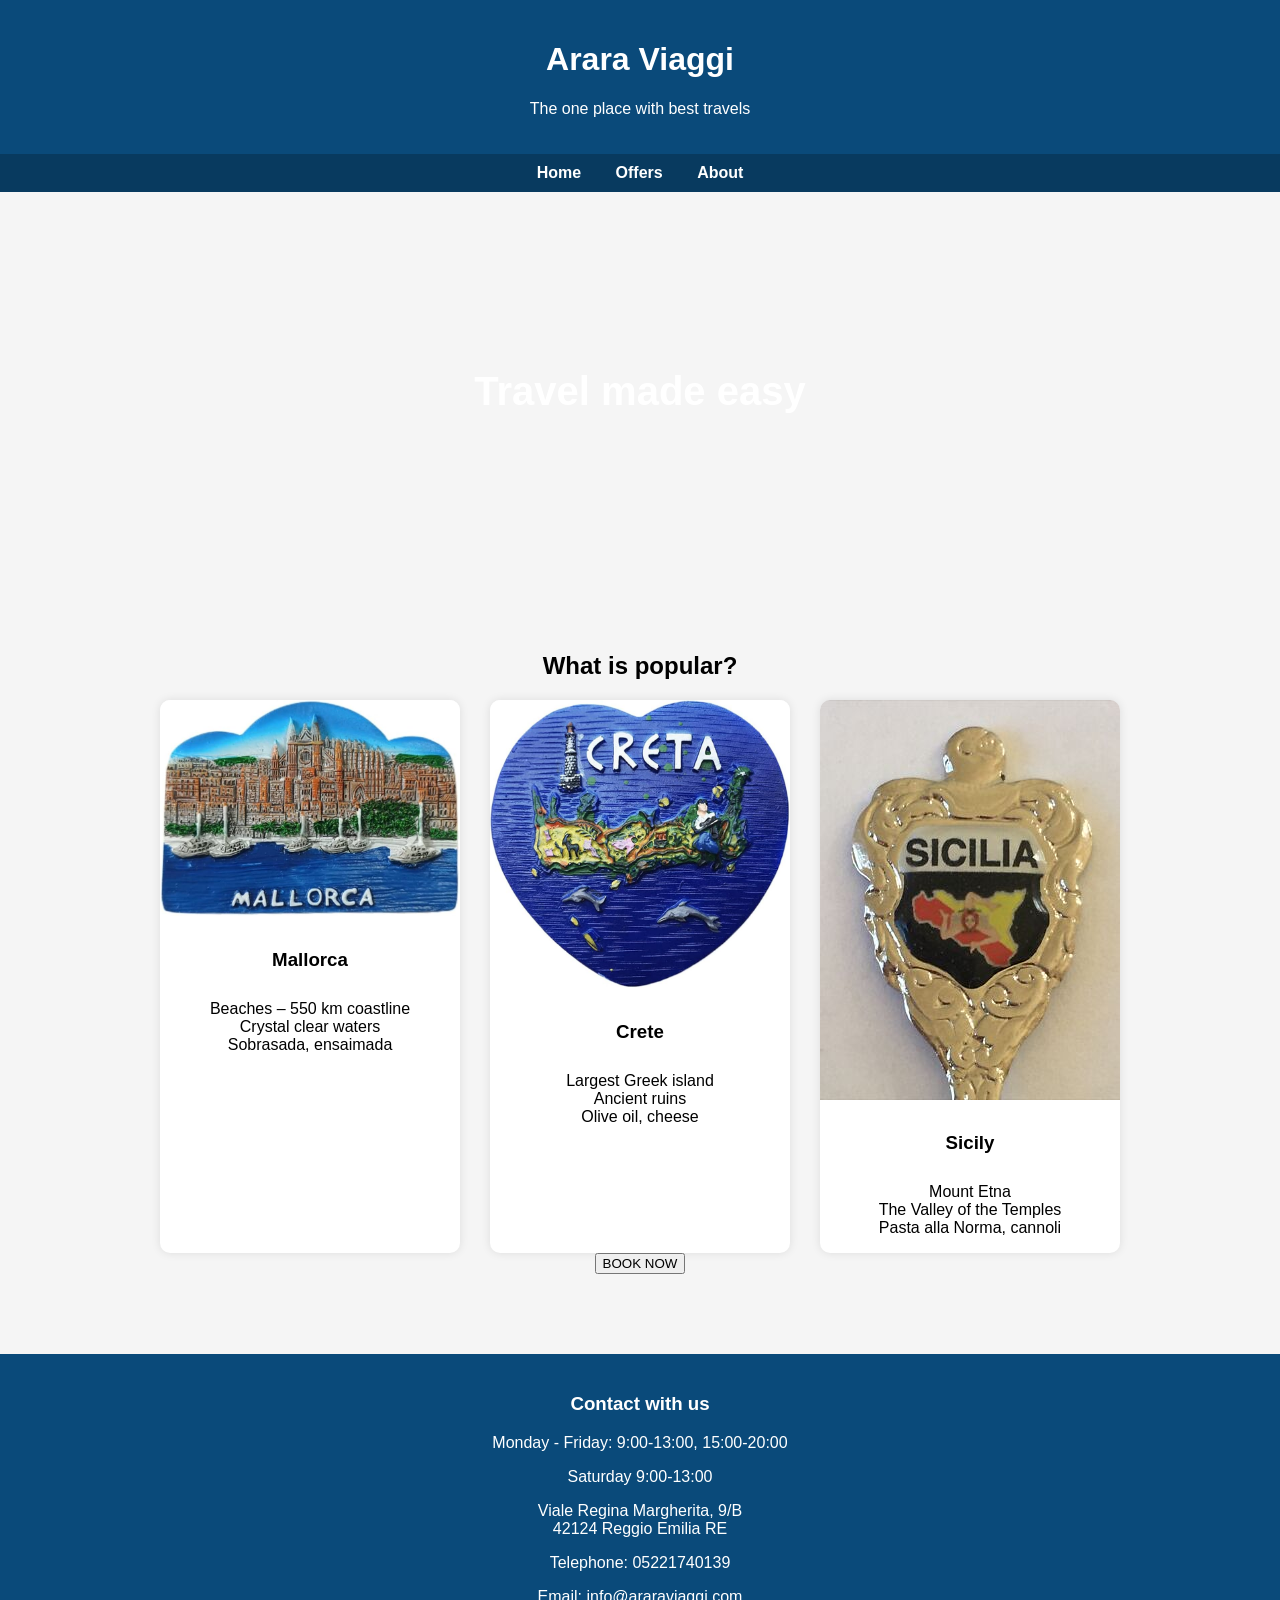
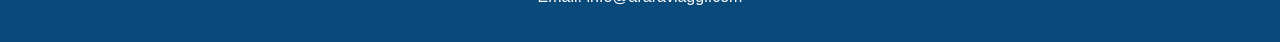
==== index.html @ 2c4d9682 "Update index.html" ====
<!DOCTYPE html>
<html>
<head>
<title>Arara Viaggi</title>
<link rel="stylesheet" href="style.css">
</head>

<body>

<header>
<h1>Arara Viaggi</h1>
<p>The one place with best travels</p>
</header>

<nav>
<a href="index.html">Home</a>
<a href="catalog.html">Offers</a>
<a href="about.html">About</a>
</nav>

<div class="hero">
Travel made easy
</div>

<section class="section">

<h2>What is popular?</h2>

<div class="cards">

<div class="card">
<img src="mallorca.jpg">
<h3>Mallorca</h3>
<p>Beaches – 550 km coastline<br>
Crystal clear waters<br>
Sobrasada, ensaimada</p>
</div>

<div class="card">
<img src="crete.jpg">
<h3>Crete</h3>
<p>Largest Greek island<br>
Ancient ruins<br>
Olive oil, cheese</p>
</div>

<div class="card">
<img src="sicily.jpg">
<h3>Sicily</h3>
<p>Mount Etna<br>
The Valley of the Temples<br>
Pasta alla Norma, cannoli</p>
</div>

</div>

<button>BOOK NOW</button>

</section>

<footer>

<h3>Contact with us</h3>

<p>Monday - Friday: 9:00-13:00, 15:00-20:00</p>
<p>Saturday 9:00-13:00</p>

<p>Viale Regina Margherita, 9/B<br>
42124 Reggio Emilia RE</p>

<p>Telephone: 05221740139</p>
<p>Email: info@araraviaggi.com</p>

</footer>

</body>
</html>
---- style.css ----
body{
    font-family: Arial, sans-serif;
    margin:0;
    background:#f5f5f5;
}

header{
    background:#0a4a7a;
    color:white;
    padding:20px;
    text-align:center;
}

nav{
    background:#083a5f;
    padding:10px;
    text-align:center;
}

nav a{
    color:white;
    text-decoration:none;
    margin:0 15px;
    font-weight:bold;
}

.hero{
    background:url("images/hero.jpg") center/cover;
    height:400px;
    display:flex;
    align-items:center;
    justify-content:center;
    color:white;
    font-size:40px;
    font-weight:bold;
}

.section{
    padding:40px;
    text-align:center;
}

.cards{
    display:flex;
    justify-content:center;
    gap:30px;
    flex-wrap:wrap;
}

.card{
    background:white;
    width:300px;
    border-radius:10px;
    overflow:hidden;
    box-shadow:0 0 10px rgba(0,0,0,0.1);
}

.card img{
    width:100%;
}

.card h3{
    padding:10px;
}

footer{
    background:#0a4a7a;
    color:white;
    text-align:center;
    padding:20px;
    margin-top:40px;
}
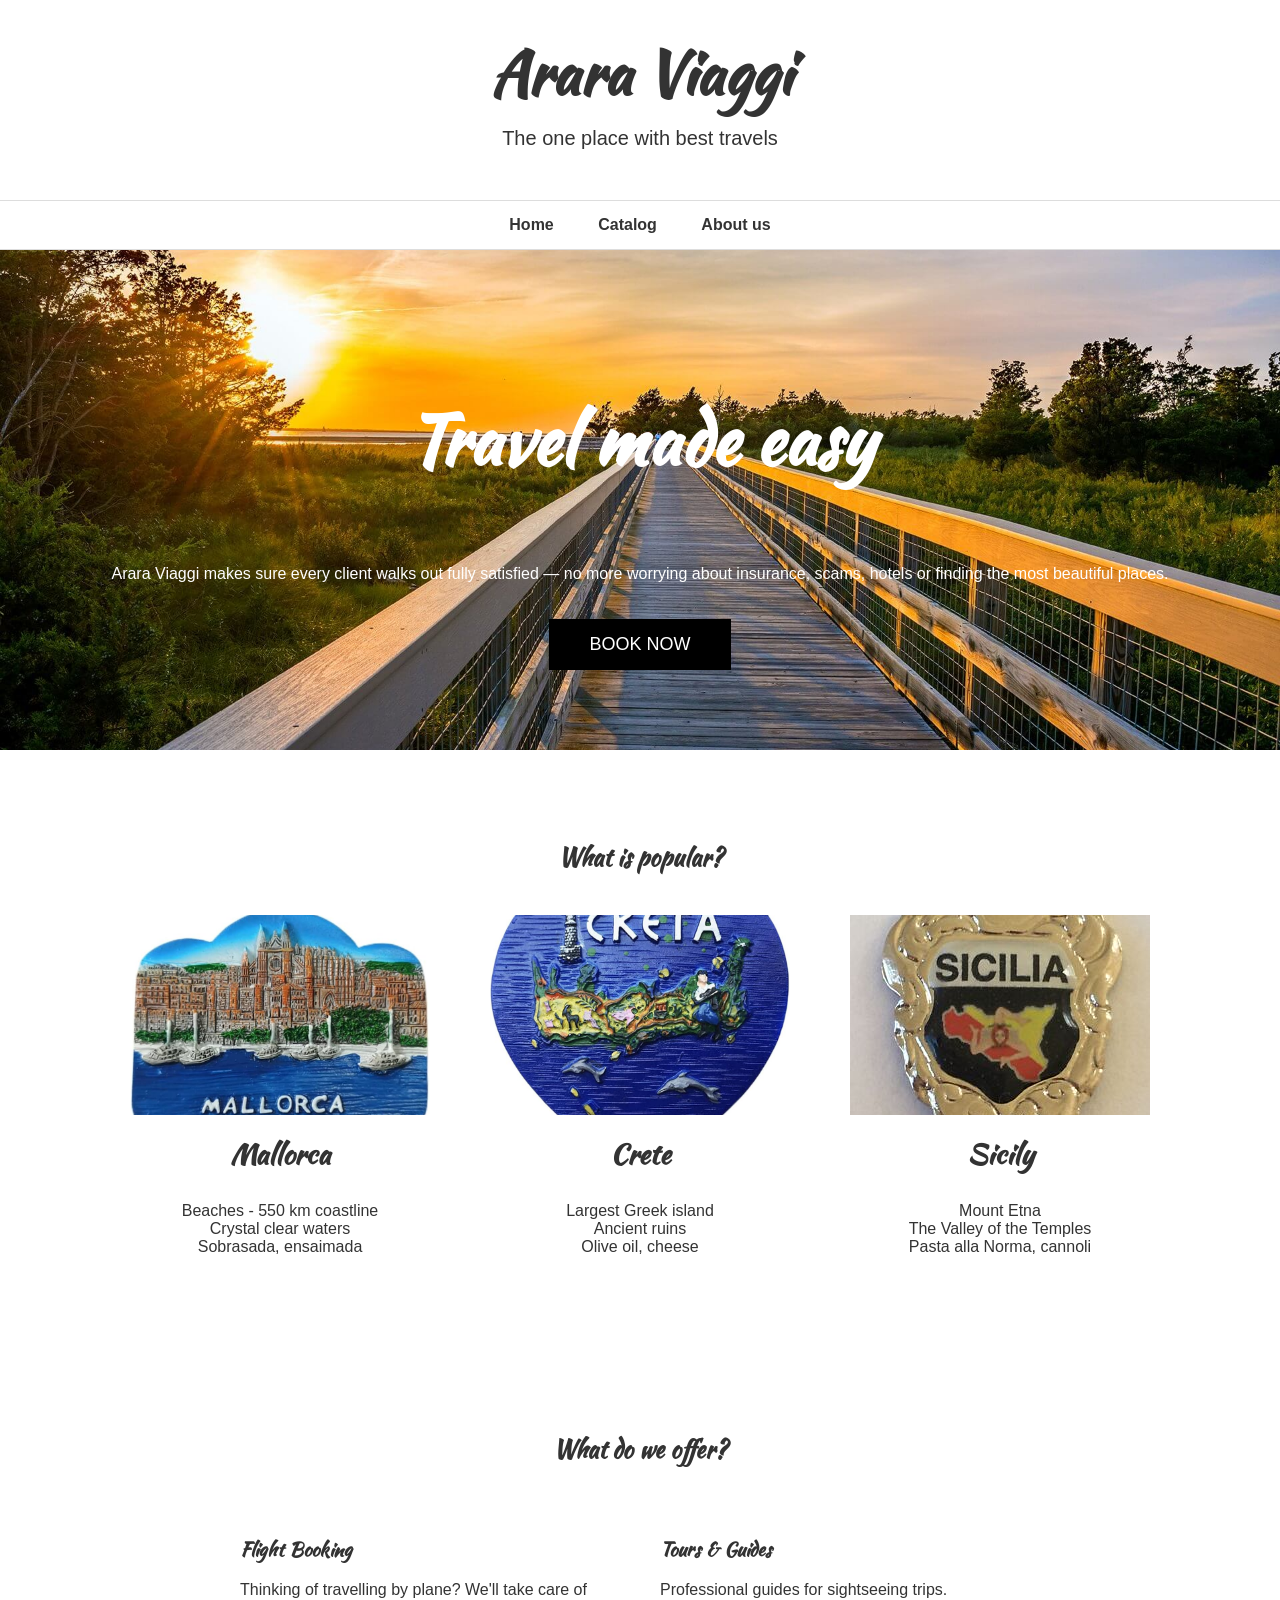
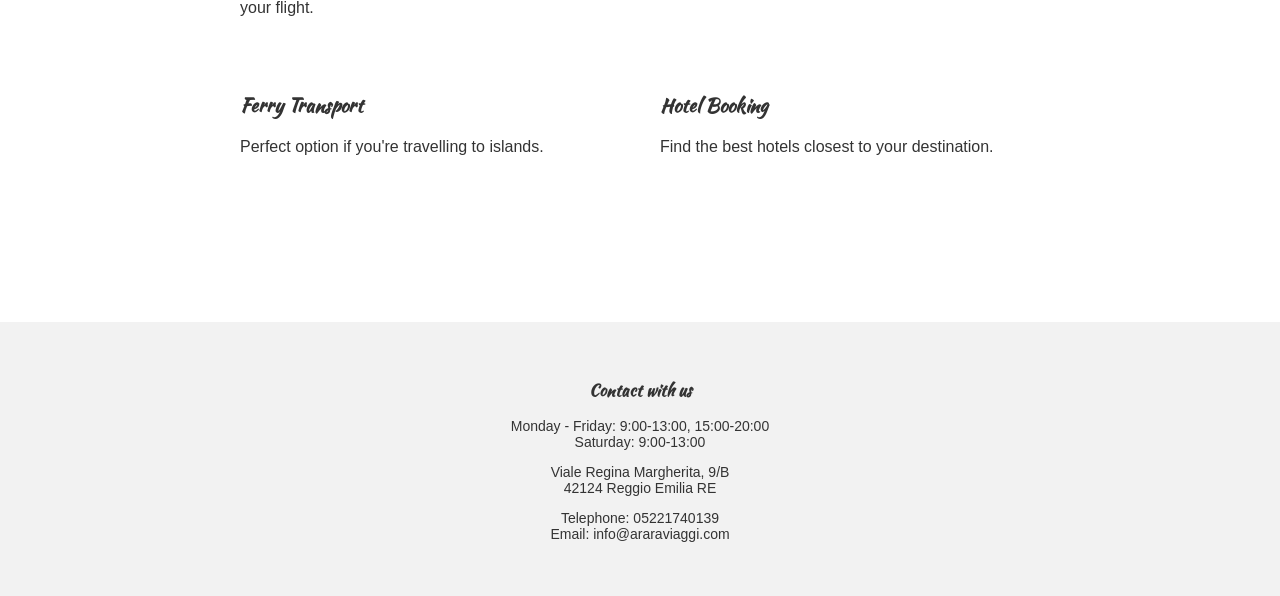
==== commit 61a02962: "Update index.html" ====
--- a/index.html
+++ b/index.html
@@ -1,8 +1,13 @@
 <!DOCTYPE html>
 <html>
 <head>
+
 <title>Arara Viaggi</title>
+
 <link rel="stylesheet" href="style.css">
+
+<link href="https://fonts.googleapis.com/css2?family=Kaushan+Script&display=swap" rel="stylesheet">
+
 </head>
 
 <body>
@@ -14,47 +19,102 @@
 
 <nav>
 <a href="index.html">Home</a>
-<a href="catalog.html">Offers</a>
-<a href="about.html">About</a>
+<a href="catalog.html">Catalog</a>
+<a href="about.html">About us</a>
 </nav>
 
-<div class="hero">
-Travel made easy
-</div>
+<section class="hero">
+
+<h1>Travel made easy</h1>
+
+<p>
+Arara Viaggi makes sure every client walks out fully satisfied —
+no more worrying about insurance, scams, hotels or finding the most beautiful places.
+</p>
+
+<button>BOOK NOW</button>
+
+</section>
 
 <section class="section">
 
 <h2>What is popular?</h2>
 
-<div class="cards">
+<div class="destinations">
 
-<div class="card">
+<div class="destination">
+
 <img src="mallorca.jpg">
+
 <h3>Mallorca</h3>
-<p>Beaches – 550 km coastline<br>
+
+<p>
+Beaches - 550 km coastline<br>
 Crystal clear waters<br>
-Sobrasada, ensaimada</p>
+Sobrasada, ensaimada
+</p>
+
 </div>
 
-<div class="card">
+<div class="destination">
+
 <img src="crete.jpg">
+
 <h3>Crete</h3>
-<p>Largest Greek island<br>
+
+<p>
+Largest Greek island<br>
 Ancient ruins<br>
-Olive oil, cheese</p>
+Olive oil, cheese
+</p>
+
 </div>
 
-<div class="card">
+<div class="destination">
+
 <img src="sicily.jpg">
+
 <h3>Sicily</h3>
-<p>Mount Etna<br>
+
+<p>
+Mount Etna<br>
 The Valley of the Temples<br>
-Pasta alla Norma, cannoli</p>
+Pasta alla Norma, cannoli
+</p>
+
 </div>
 
 </div>
 
-<button>BOOK NOW</button>
+</section>
+
+<section class="section">
+
+<h2>What do we offer?</h2>
+
+<div class="services">
+
+<div>
+<h3>Flight Booking</h3>
+<p>Thinking of travelling by plane? We'll take care of your flight.</p>
+</div>
+
+<div>
+<h3>Tours & Guides</h3>
+<p>Professional guides for sightseeing trips.</p>
+</div>
+
+<div>
+<h3>Ferry Transport</h3>
+<p>Perfect option if you're travelling to islands.</p>
+</div>
+
+<div>
+<h3>Hotel Booking</h3>
+<p>Find the best hotels closest to your destination.</p>
+</div>
+
+</div>
 
 </section>
 
@@ -62,14 +122,20 @@
 
 <h3>Contact with us</h3>
 
-<p>Monday - Friday: 9:00-13:00, 15:00-20:00</p>
-<p>Saturday 9:00-13:00</p>
+<p>
+Monday - Friday: 9:00-13:00, 15:00-20:00<br>
+Saturday: 9:00-13:00
+</p>
 
-<p>Viale Regina Margherita, 9/B<br>
-42124 Reggio Emilia RE</p>
+<p>
+Viale Regina Margherita, 9/B<br>
+42124 Reggio Emilia RE
+</p>
 
-<p>Telephone: 05221740139</p>
-<p>Email: info@araraviaggi.com</p>
+<p>
+Telephone: 05221740139<br>
+Email: info@araraviaggi.com
+</p>
 
 </footer>
 
--- a/style.css
+++ b/style.css
@@ -1,72 +1,110 @@
 body{
-    font-family: Arial, sans-serif;
-    margin:0;
-    background:#f5f5f5;
+margin:0;
+font-family:Arial, sans-serif;
+background:white;
+color:#333;
+}
+
+h1,h2,h3{
+font-family:'Kaushan Script', cursive;
 }
 
 header{
-    background:#0a4a7a;
-    color:white;
-    padding:20px;
-    text-align:center;
+text-align:center;
+padding:30px;
+}
+
+header h1{
+font-size:60px;
+margin:0;
+}
+
+header p{
+font-size:20px;
+margin-top:10px;
 }
 
 nav{
-    background:#083a5f;
-    padding:10px;
-    text-align:center;
+text-align:center;
+padding:15px;
+border-top:1px solid #ddd;
+border-bottom:1px solid #ddd;
 }
 
 nav a{
-    color:white;
-    text-decoration:none;
-    margin:0 15px;
-    font-weight:bold;
+margin:0 20px;
+text-decoration:none;
+color:#333;
+font-weight:bold;
 }
 
 .hero{
-    background:url("images/hero.jpg") center/cover;
-    height:400px;
-    display:flex;
-    align-items:center;
-    justify-content:center;
-    color:white;
-    font-size:40px;
-    font-weight:bold;
+height:500px;
+background:url("hero.jpg") center/cover no-repeat;
+display:flex;
+flex-direction:column;
+align-items:center;
+justify-content:center;
+color:white;
+text-align:center;
+}
+
+.hero h1{
+font-size:70px;
+}
+
+.hero button{
+padding:15px 40px;
+font-size:18px;
+border:none;
+background:black;
+color:white;
+margin-top:20px;
+cursor:pointer;
 }
 
 .section{
-    padding:40px;
-    text-align:center;
+padding:70px 100px;
+text-align:center;
 }
 
-.cards{
-    display:flex;
-    justify-content:center;
-    gap:30px;
-    flex-wrap:wrap;
+.destinations{
+display:flex;
+justify-content:center;
+gap:60px;
+margin-top:40px;
 }
 
-.card{
-    background:white;
-    width:300px;
-    border-radius:10px;
-    overflow:hidden;
-    box-shadow:0 0 10px rgba(0,0,0,0.1);
+.destination{
+width:300px;
 }
 
-.card img{
-    width:100%;
+.destination img{
+width:100%;
+height:200px;
+object-fit:cover;
 }
 
-.card h3{
-    padding:10px;
+.destination h3{
+margin-top:15px;
+font-size:28px;
+}
+
+.services{
+display:grid;
+grid-template-columns:repeat(2,1fr);
+gap:40px;
+margin-top:50px;
+text-align:left;
+max-width:800px;
+margin-left:auto;
+margin-right:auto;
 }
 
 footer{
-    background:#0a4a7a;
-    color:white;
-    text-align:center;
-    padding:20px;
-    margin-top:40px;
-}+background:#f2f2f2;
+padding:40px;
+text-align:center;
+margin-top:80px;
+font-size:14px;
+}
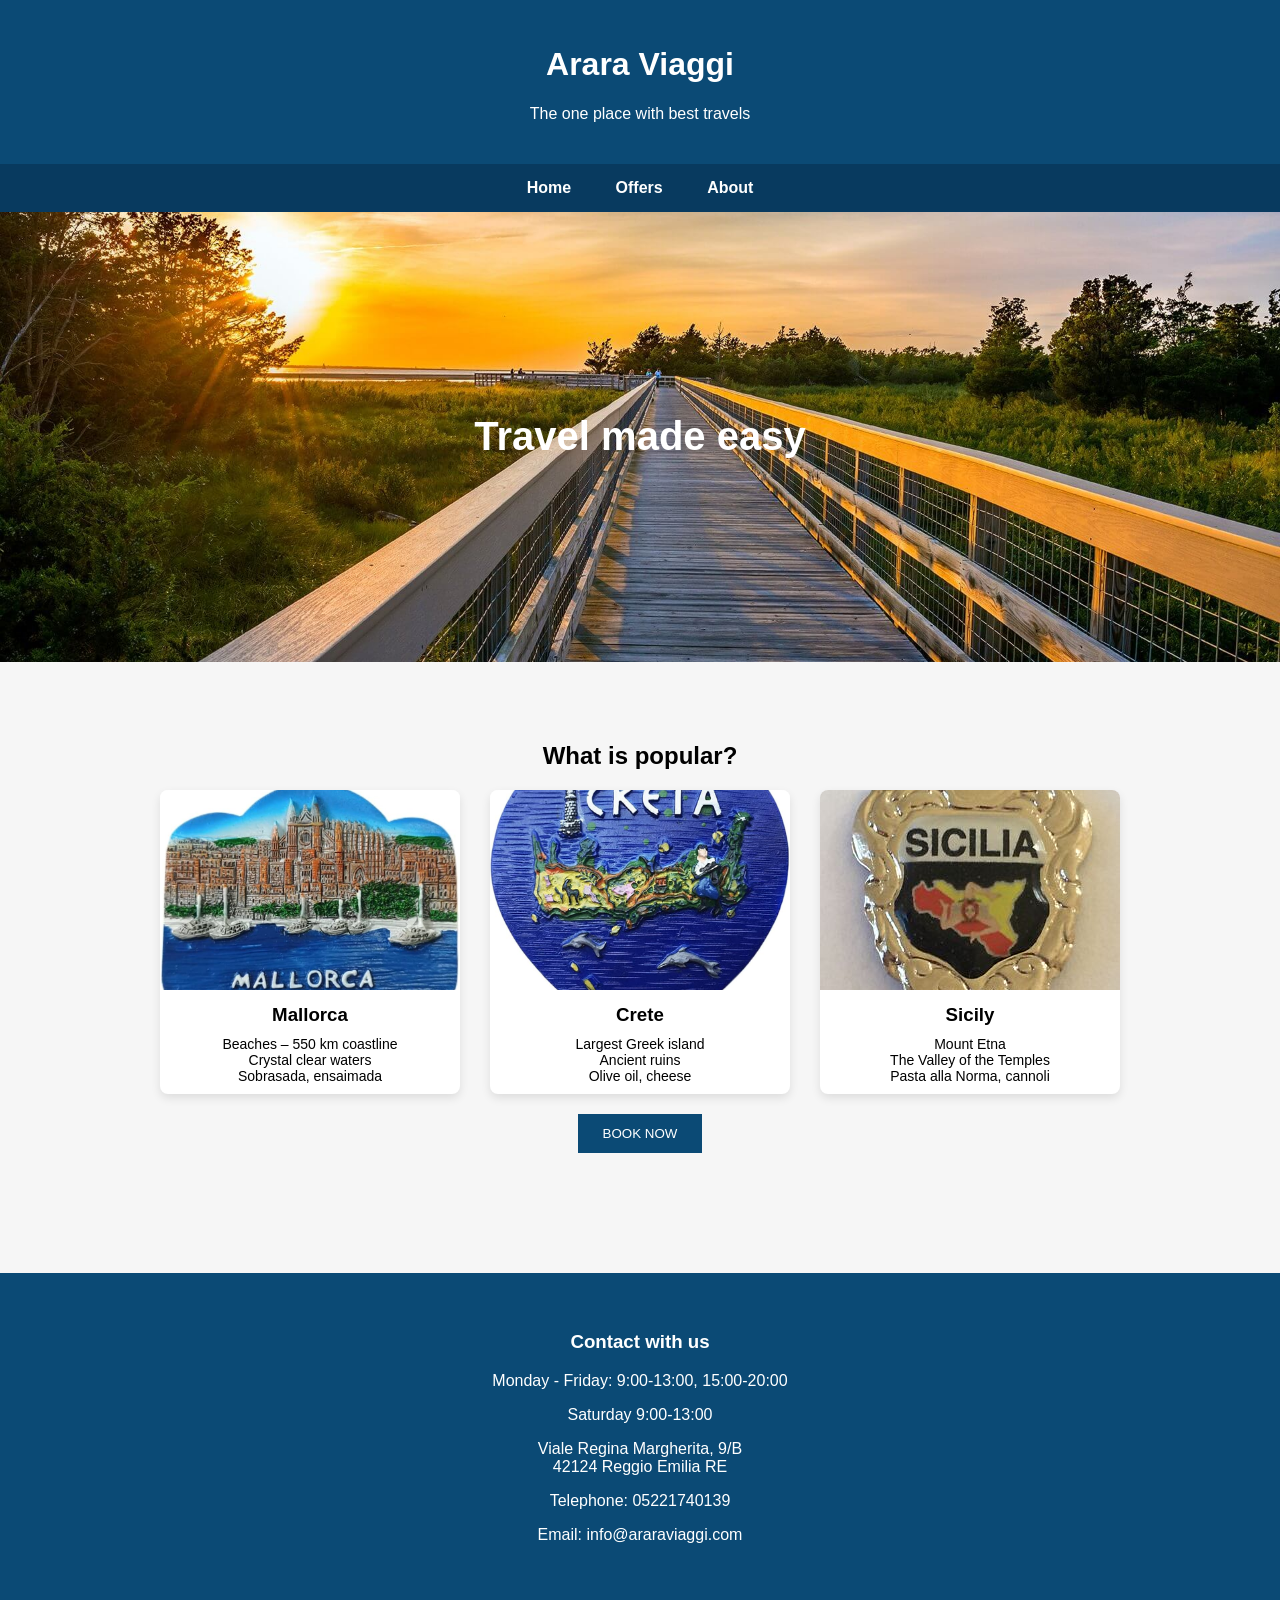
==== commit a5ab603d: "Update index.html" ====
--- a/index.html
+++ b/index.html
@@ -1,13 +1,8 @@
 <!DOCTYPE html>
 <html>
 <head>
-
 <title>Arara Viaggi</title>
-
 <link rel="stylesheet" href="style.css">
-
-<link href="https://fonts.googleapis.com/css2?family=Kaushan+Script&display=swap" rel="stylesheet">
-
 </head>
 
 <body>
@@ -19,102 +14,47 @@
 
 <nav>
 <a href="index.html">Home</a>
-<a href="catalog.html">Catalog</a>
-<a href="about.html">About us</a>
+<a href="catalog.html">Offers</a>
+<a href="about.html">About</a>
 </nav>
 
-<section class="hero">
-
-<h1>Travel made easy</h1>
-
-<p>
-Arara Viaggi makes sure every client walks out fully satisfied —
-no more worrying about insurance, scams, hotels or finding the most beautiful places.
-</p>
-
-<button>BOOK NOW</button>
-
-</section>
+<div class="hero">
+Travel made easy
+</div>
 
 <section class="section">
 
 <h2>What is popular?</h2>
 
-<div class="destinations">
+<div class="cards">
 
-<div class="destination">
-
+<div class="card">
 <img src="mallorca.jpg">
-
 <h3>Mallorca</h3>
-
-<p>
-Beaches - 550 km coastline<br>
+<p>Beaches – 550 km coastline<br>
 Crystal clear waters<br>
-Sobrasada, ensaimada
-</p>
-
+Sobrasada, ensaimada</p>
 </div>
 
-<div class="destination">
-
+<div class="card">
 <img src="crete.jpg">
-
 <h3>Crete</h3>
-
-<p>
-Largest Greek island<br>
+<p>Largest Greek island<br>
 Ancient ruins<br>
-Olive oil, cheese
-</p>
-
+Olive oil, cheese</p>
 </div>
 
-<div class="destination">
-
+<div class="card">
 <img src="sicily.jpg">
-
 <h3>Sicily</h3>
-
-<p>
-Mount Etna<br>
+<p>Mount Etna<br>
 The Valley of the Temples<br>
-Pasta alla Norma, cannoli
-</p>
-
+Pasta alla Norma, cannoli</p>
 </div>
 
 </div>
 
-</section>
-
-<section class="section">
-
-<h2>What do we offer?</h2>
-
-<div class="services">
-
-<div>
-<h3>Flight Booking</h3>
-<p>Thinking of travelling by plane? We'll take care of your flight.</p>
-</div>
-
-<div>
-<h3>Tours & Guides</h3>
-<p>Professional guides for sightseeing trips.</p>
-</div>
-
-<div>
-<h3>Ferry Transport</h3>
-<p>Perfect option if you're travelling to islands.</p>
-</div>
-
-<div>
-<h3>Hotel Booking</h3>
-<p>Find the best hotels closest to your destination.</p>
-</div>
-
-</div>
+<button>BOOK NOW</button>
 
 </section>
 
@@ -122,20 +62,14 @@
 
 <h3>Contact with us</h3>
 
-<p>
-Monday - Friday: 9:00-13:00, 15:00-20:00<br>
-Saturday: 9:00-13:00
-</p>
+<p>Monday - Friday: 9:00-13:00, 15:00-20:00</p>
+<p>Saturday 9:00-13:00</p>
 
-<p>
-Viale Regina Margherita, 9/B<br>
-42124 Reggio Emilia RE
-</p>
+<p>Viale Regina Margherita, 9/B<br>
+42124 Reggio Emilia RE</p>
 
-<p>
-Telephone: 05221740139<br>
-Email: info@araraviaggi.com
-</p>
+<p>Telephone: 05221740139</p>
+<p>Email: info@araraviaggi.com</p>
 
 </footer>
 
--- a/style.css
+++ b/style.css
@@ -1,110 +1,88 @@
 body{
 margin:0;
-font-family:Arial, sans-serif;
-background:white;
-color:#333;
-}
-
-h1,h2,h3{
-font-family:'Kaushan Script', cursive;
+font-family:Arial, Helvetica, sans-serif;
+background:#f6f6f6;
 }
 
 header{
+background:#0b4a75;
+color:white;
 text-align:center;
-padding:30px;
-}
-
-header h1{
-font-size:60px;
-margin:0;
-}
-
-header p{
-font-size:20px;
-margin-top:10px;
+padding:25px;
 }
 
 nav{
+background:#083a5f;
+padding:15px;
 text-align:center;
-padding:15px;
-border-top:1px solid #ddd;
-border-bottom:1px solid #ddd;
 }
 
 nav a{
+color:white;
 margin:0 20px;
 text-decoration:none;
-color:#333;
 font-weight:bold;
 }
 
 .hero{
-height:500px;
+height:450px;
 background:url("hero.jpg") center/cover no-repeat;
 display:flex;
-flex-direction:column;
 align-items:center;
 justify-content:center;
 color:white;
+font-size:40px;
+font-weight:bold;
+}
+
+.section{
+padding:60px;
 text-align:center;
 }
 
-.hero h1{
-font-size:70px;
+.cards{
+display:flex;
+justify-content:center;
+flex-wrap:wrap;
+gap:30px;
 }
 
-.hero button{
-padding:15px 40px;
-font-size:18px;
-border:none;
-background:black;
-color:white;
-margin-top:20px;
-cursor:pointer;
+.card{
+width:300px;
+background:white;
+border-radius:8px;
+overflow:hidden;
+box-shadow:0 4px 10px rgba(0,0,0,0.1);
 }
 
-.section{
-padding:70px 100px;
-text-align:center;
-}
-
-.destinations{
-display:flex;
-justify-content:center;
-gap:60px;
-margin-top:40px;
-}
-
-.destination{
-width:300px;
-}
-
-.destination img{
+.card img{
 width:100%;
 height:200px;
 object-fit:cover;
 }
 
-.destination h3{
-margin-top:15px;
-font-size:28px;
+.card h3{
+margin:10px;
 }
 
-.services{
-display:grid;
-grid-template-columns:repeat(2,1fr);
-gap:40px;
-margin-top:50px;
-text-align:left;
-max-width:800px;
-margin-left:auto;
-margin-right:auto;
+.card p{
+margin:10px;
+font-size:14px;
+}
+
+button{
+padding:12px 25px;
+background:#0b4a75;
+color:white;
+border:none;
+cursor:pointer;
+margin-top:20px;
 }
 
 footer{
-background:#f2f2f2;
+background:#0b4a75;
+color:white;
 padding:40px;
 text-align:center;
-margin-top:80px;
-font-size:14px;
+margin-top:60px;
 }
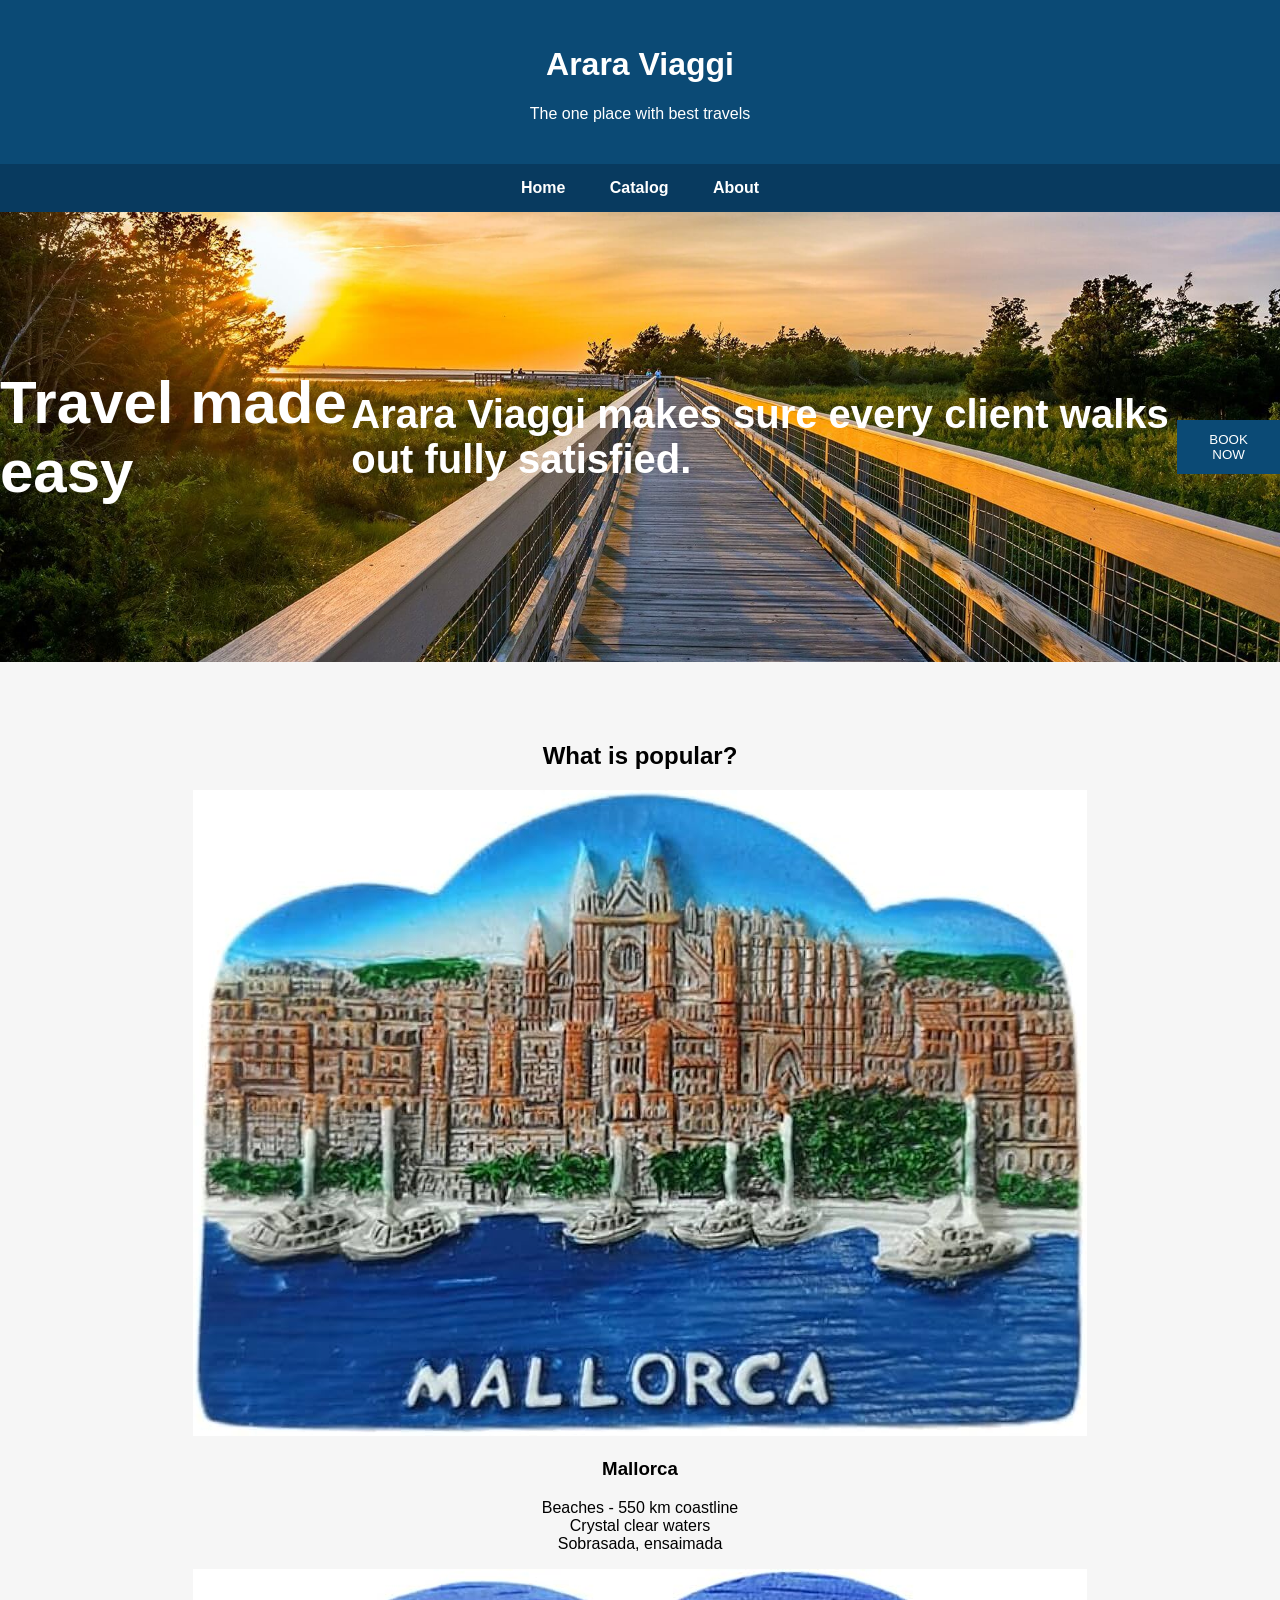
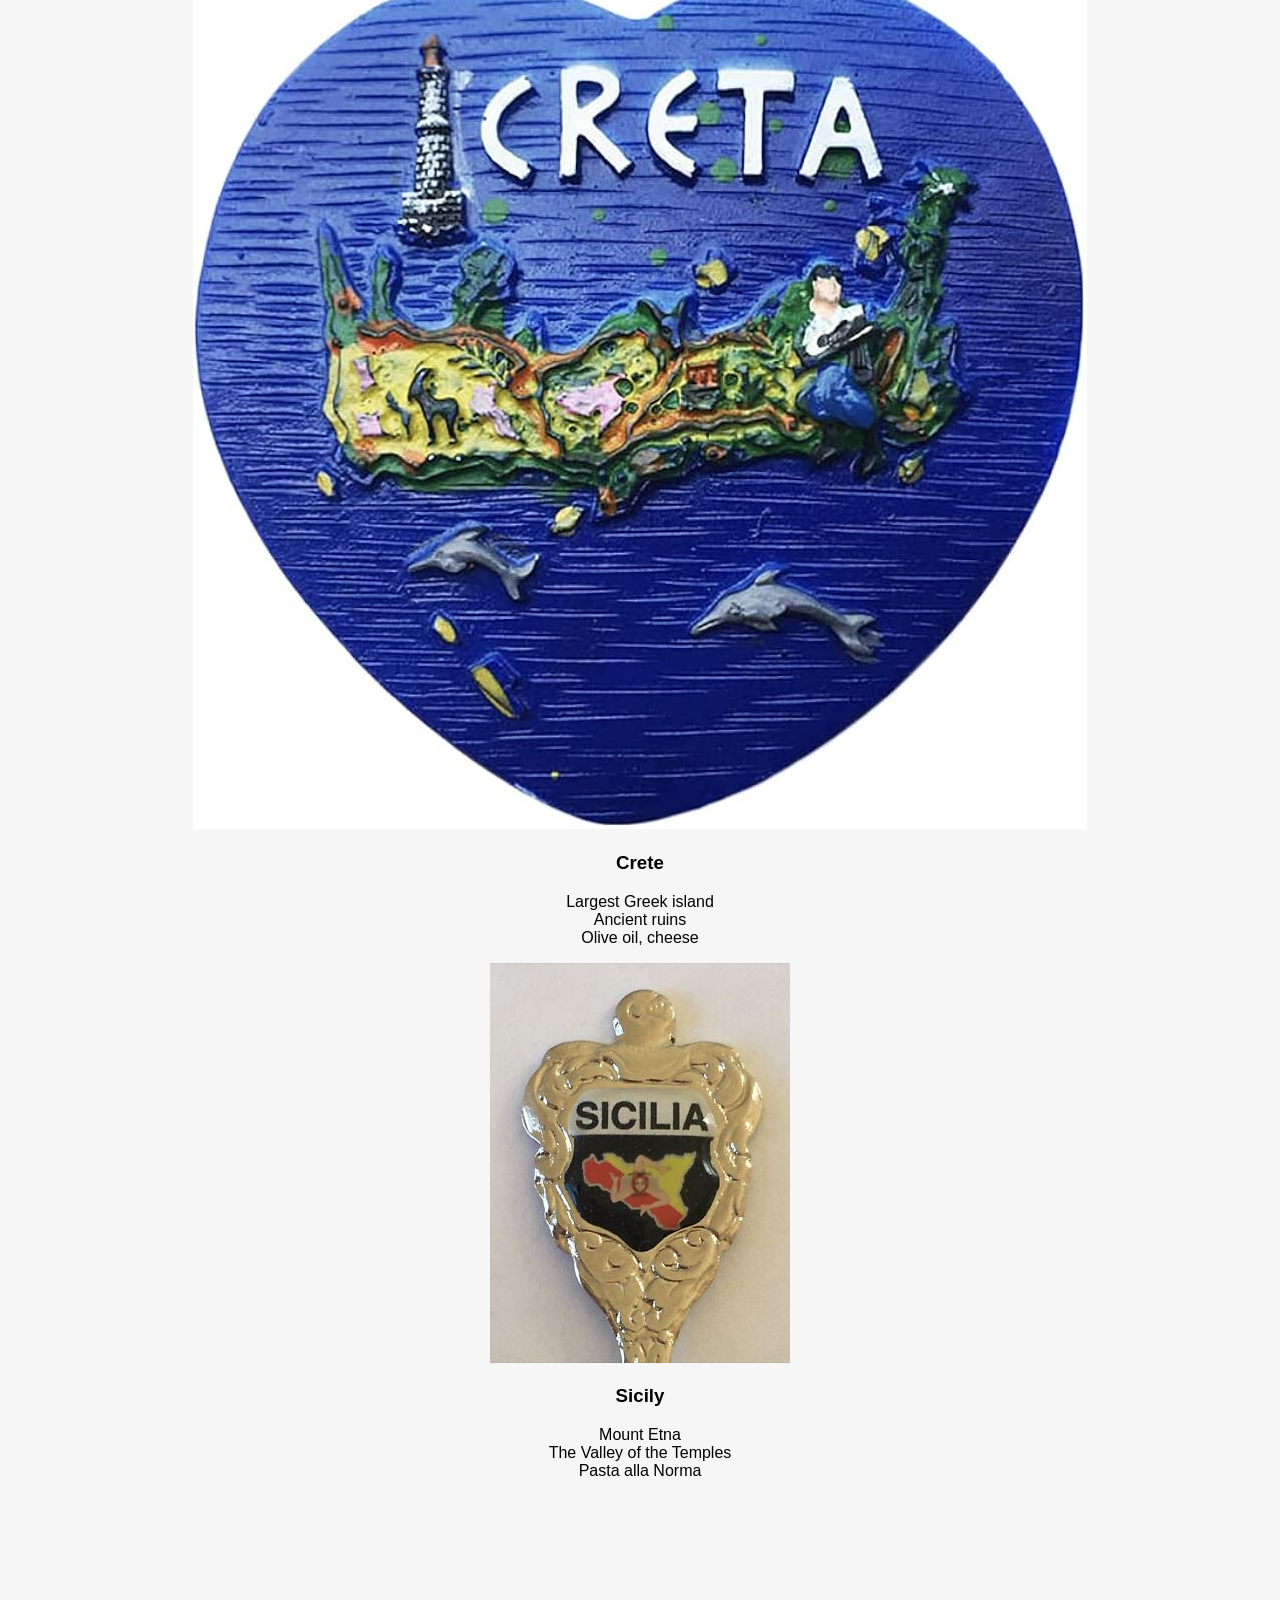
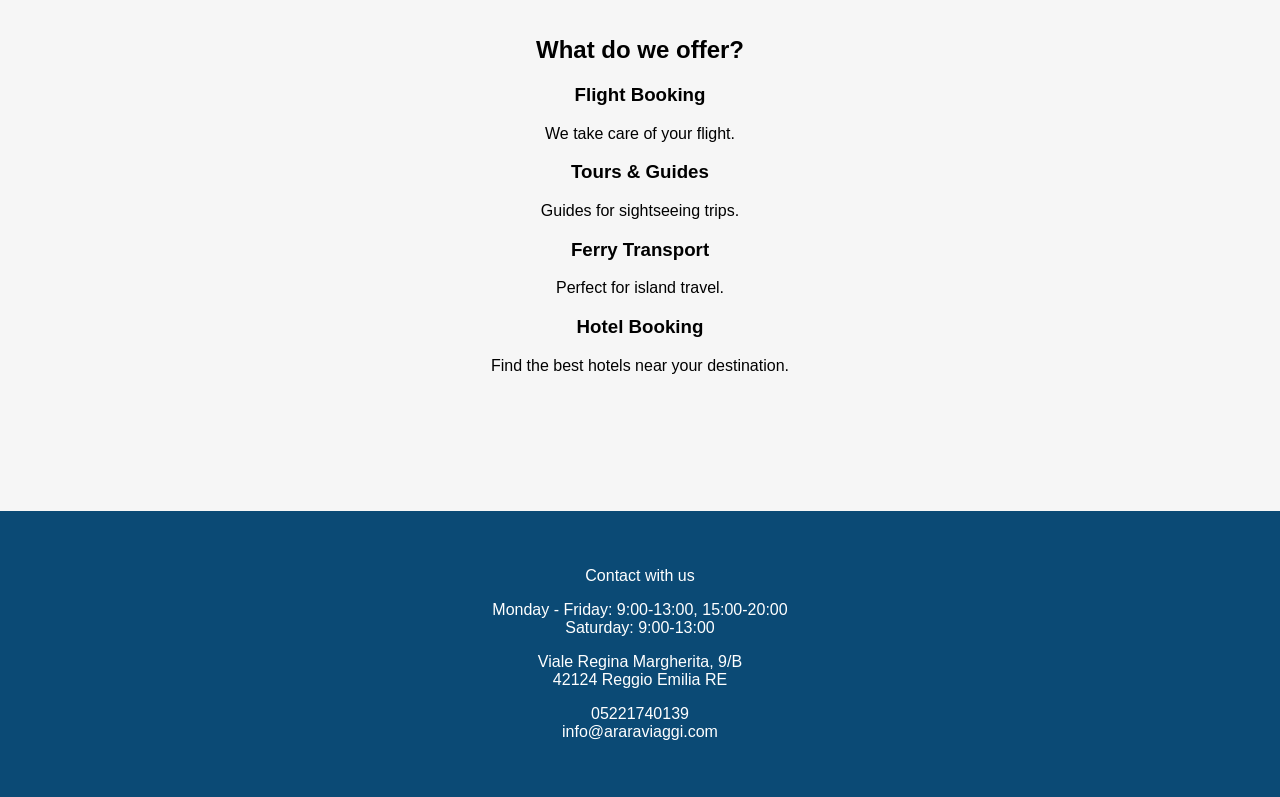
==== commit 9c9b8d0c: "Update index.html" ====
--- a/index.html
+++ b/index.html
@@ -1,8 +1,14 @@
 <!DOCTYPE html>
 <html>
+
 <head>
+
 <title>Arara Viaggi</title>
+
 <link rel="stylesheet" href="style.css">
+
+<link href="https://fonts.googleapis.com/css2?family=Kaushan+Script&display=swap" rel="stylesheet">
+
 </head>
 
 <body>
@@ -14,62 +20,98 @@
 
 <nav>
 <a href="index.html">Home</a>
-<a href="catalog.html">Offers</a>
+<a href="catalog.html">Catalog</a>
 <a href="about.html">About</a>
 </nav>
 
-<div class="hero">
-Travel made easy
-</div>
+<section class="hero">
+
+<h1>Travel made easy</h1>
+
+<p>
+Arara Viaggi makes sure every client walks out fully satisfied.
+</p>
+
+<button>BOOK NOW</button>
+
+</section>
 
 <section class="section">
 
 <h2>What is popular?</h2>
 
-<div class="cards">
+<div class="destinations">
 
-<div class="card">
+<div class="destination">
 <img src="mallorca.jpg">
 <h3>Mallorca</h3>
-<p>Beaches – 550 km coastline<br>
-Crystal clear waters<br>
-Sobrasada, ensaimada</p>
+<p>Beaches - 550 km coastline<br>Crystal clear waters<br>Sobrasada, ensaimada</p>
 </div>
 
-<div class="card">
+<div class="destination">
 <img src="crete.jpg">
 <h3>Crete</h3>
-<p>Largest Greek island<br>
-Ancient ruins<br>
-Olive oil, cheese</p>
+<p>Largest Greek island<br>Ancient ruins<br>Olive oil, cheese</p>
 </div>
 
-<div class="card">
+<div class="destination">
 <img src="sicily.jpg">
 <h3>Sicily</h3>
-<p>Mount Etna<br>
-The Valley of the Temples<br>
-Pasta alla Norma, cannoli</p>
+<p>Mount Etna<br>The Valley of the Temples<br>Pasta alla Norma</p>
 </div>
 
 </div>
 
-<button>BOOK NOW</button>
+</section>
+
+<section class="section">
+
+<h2>What do we offer?</h2>
+
+<div class="services">
+
+<div>
+<h3>Flight Booking</h3>
+<p>We take care of your flight.</p>
+</div>
+
+<div>
+<h3>Tours & Guides</h3>
+<p>Guides for sightseeing trips.</p>
+</div>
+
+<div>
+<h3>Ferry Transport</h3>
+<p>Perfect for island travel.</p>
+</div>
+
+<div>
+<h3>Hotel Booking</h3>
+<p>Find the best hotels near your destination.</p>
+</div>
+
+</div>
 
 </section>
 
 <footer>
 
-<h3>Contact with us</h3>
+<p>Contact with us</p>
 
-<p>Monday - Friday: 9:00-13:00, 15:00-20:00</p>
-<p>Saturday 9:00-13:00</p>
+<p>
+Monday - Friday: 9:00-13:00, 15:00-20:00<br>
+Saturday: 9:00-13:00
+</p>
 
-<p>Viale Regina Margherita, 9/B<br>
-42124 Reggio Emilia RE</p>
+<p>
+Viale Regina Margherita, 9/B<br>
+42124 Reggio Emilia RE
+</p>
 
-<p>Telephone: 05221740139</p>
-<p>Email: info@araraviaggi.com</p>
+<p>
+05221740139<br>
+info@araraviaggi.com
+</p>
 
 </footer>
 
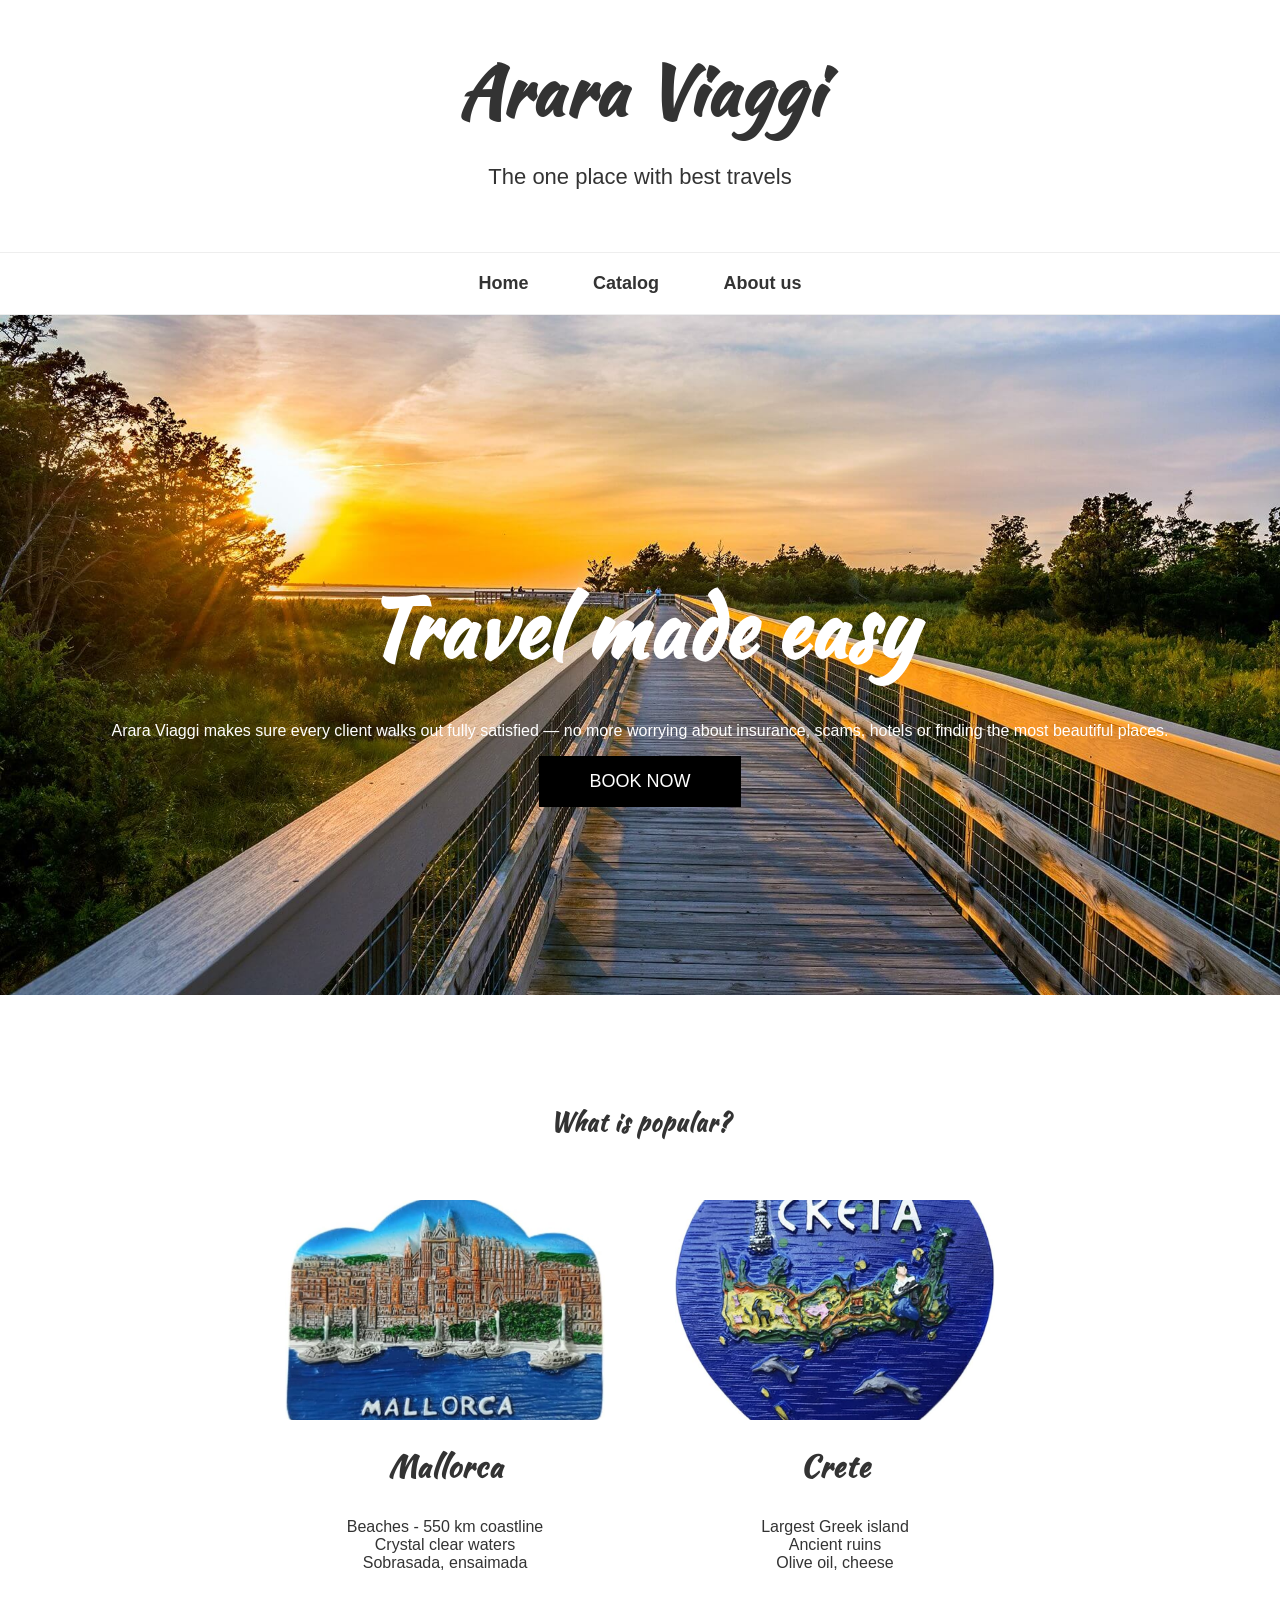
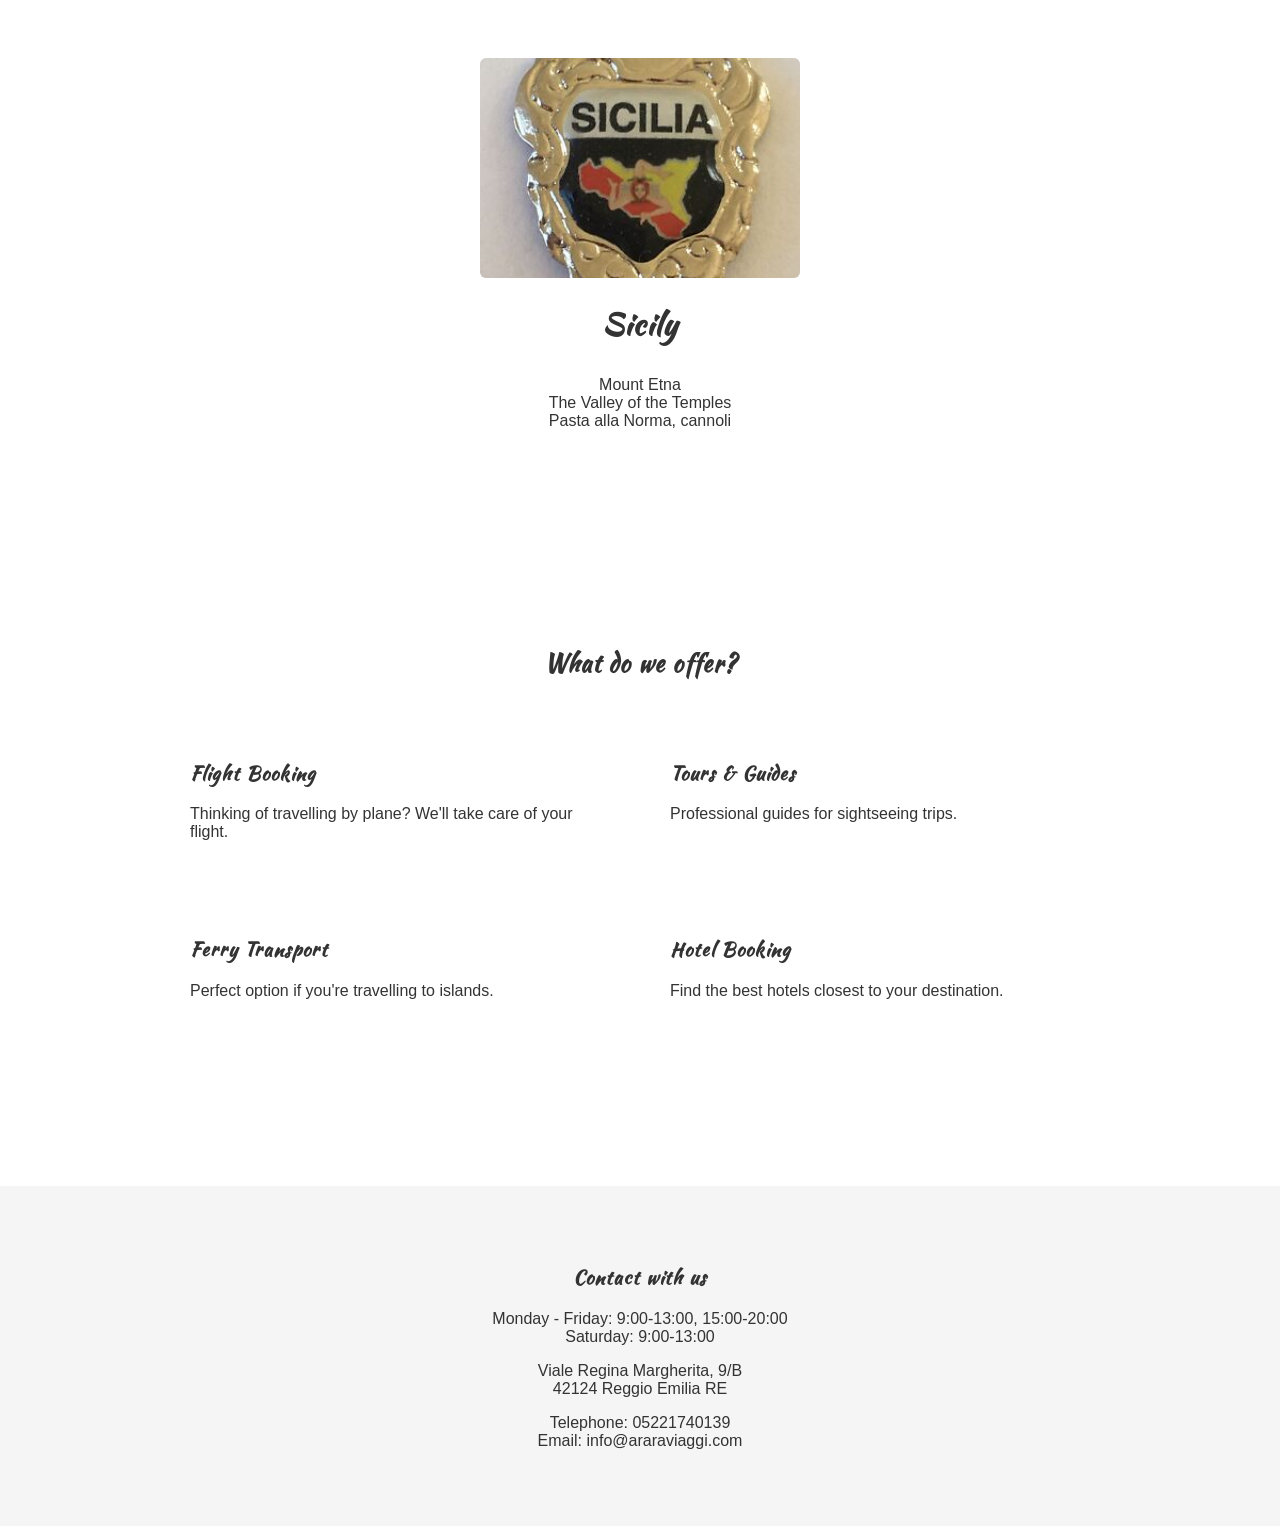
==== commit 232376c8: "Update index.html" ====
--- a/index.html
+++ b/index.html
@@ -1,6 +1,5 @@
 <!DOCTYPE html>
 <html>
-
 <head>
 
 <title>Arara Viaggi</title>
@@ -21,7 +20,7 @@
 <nav>
 <a href="index.html">Home</a>
 <a href="catalog.html">Catalog</a>
-<a href="about.html">About</a>
+<a href="about.html">About us</a>
 </nav>
 
 <section class="hero">
@@ -29,7 +28,8 @@
 <h1>Travel made easy</h1>
 
 <p>
-Arara Viaggi makes sure every client walks out fully satisfied.
+Arara Viaggi makes sure every client walks out fully satisfied —
+no more worrying about insurance, scams, hotels or finding the most beautiful places.
 </p>
 
 <button>BOOK NOW</button>
@@ -43,21 +43,45 @@
 <div class="destinations">
 
 <div class="destination">
+
 <img src="mallorca.jpg">
+
 <h3>Mallorca</h3>
-<p>Beaches - 550 km coastline<br>Crystal clear waters<br>Sobrasada, ensaimada</p>
+
+<p>
+Beaches - 550 km coastline<br>
+Crystal clear waters<br>
+Sobrasada, ensaimada
+</p>
+
 </div>
 
 <div class="destination">
+
 <img src="crete.jpg">
+
 <h3>Crete</h3>
-<p>Largest Greek island<br>Ancient ruins<br>Olive oil, cheese</p>
+
+<p>
+Largest Greek island<br>
+Ancient ruins<br>
+Olive oil, cheese
+</p>
+
 </div>
 
 <div class="destination">
+
 <img src="sicily.jpg">
+
 <h3>Sicily</h3>
-<p>Mount Etna<br>The Valley of the Temples<br>Pasta alla Norma</p>
+
+<p>
+Mount Etna<br>
+The Valley of the Temples<br>
+Pasta alla Norma, cannoli
+</p>
+
 </div>
 
 </div>
@@ -72,22 +96,22 @@
 
 <div>
 <h3>Flight Booking</h3>
-<p>We take care of your flight.</p>
+<p>Thinking of travelling by plane? We'll take care of your flight.</p>
 </div>
 
 <div>
 <h3>Tours & Guides</h3>
-<p>Guides for sightseeing trips.</p>
+<p>Professional guides for sightseeing trips.</p>
 </div>
 
 <div>
 <h3>Ferry Transport</h3>
-<p>Perfect for island travel.</p>
+<p>Perfect option if you're travelling to islands.</p>
 </div>
 
 <div>
 <h3>Hotel Booking</h3>
-<p>Find the best hotels near your destination.</p>
+<p>Find the best hotels closest to your destination.</p>
 </div>
 
 </div>
@@ -96,7 +120,7 @@
 
 <footer>
 
-<p>Contact with us</p>
+<h3>Contact with us</h3>
 
 <p>
 Monday - Friday: 9:00-13:00, 15:00-20:00<br>
@@ -109,8 +133,8 @@
 </p>
 
 <p>
-05221740139<br>
-info@araraviaggi.com
+Telephone: 05221740139<br>
+Email: info@araraviaggi.com
 </p>
 
 </footer>
--- a/style.css
+++ b/style.css
@@ -1,88 +1,134 @@
 body{
 margin:0;
-font-family:Arial, Helvetica, sans-serif;
-background:#f6f6f6;
+font-family:Arial, sans-serif;
+color:#333;
+background:white;
+}
+
+h1,h2,h3{
+font-family:'Kaushan Script', cursive;
+letter-spacing:1px;
 }
 
 header{
-background:#0b4a75;
-color:white;
 text-align:center;
-padding:25px;
+padding:40px 20px;
+}
+
+header h1{
+font-size:70px;
+margin:0;
+}
+
+header p{
+font-size:22px;
 }
 
 nav{
-background:#083a5f;
-padding:15px;
+text-align:center;
+padding:20px;
+border-top:1px solid #eee;
+border-bottom:1px solid #eee;
+}
+
+nav a{
+margin:0 30px;
+text-decoration:none;
+color:#333;
+font-weight:bold;
+font-size:18px;
+}
+
+.hero{
+height:600px;
+background:url("hero.jpg") center/cover no-repeat;
+display:flex;
+flex-direction:column;
+justify-content:center;
+align-items:center;
+text-align:center;
+color:white;
+padding:40px;
+}
+
+.hero h1{
+font-size:80px;
+margin-bottom:20px;
+}
+
+.hero button{
+padding:15px 50px;
+font-size:18px;
+border:none;
+background:black;
+color:white;
+cursor:pointer;
+}
+
+.section{
+padding:90px 120px;
 text-align:center;
 }
 
-nav a{
-color:white;
-margin:0 20px;
-text-decoration:none;
-font-weight:bold;
+.destinations{
+display:flex;
+justify-content:center;
+gap:70px;
+margin-top:60px;
+flex-wrap:wrap;
 }
 
-.hero{
-height:450px;
-background:url("hero.jpg") center/cover no-repeat;
-display:flex;
-align-items:center;
-justify-content:center;
-color:white;
-font-size:40px;
-font-weight:bold;
+.destination{
+width:320px;
 }
 
-.section{
-padding:60px;
-text-align:center;
+.destination img{
+width:100%;
+height:220px;
+object-fit:cover;
+border-radius:6px;
 }
 
-.cards{
+.destination h3{
+margin-top:20px;
+font-size:30px;
+}
+
+.services{
+display:grid;
+grid-template-columns:repeat(2,1fr);
+gap:60px;
+max-width:900px;
+margin:auto;
+margin-top:60px;
+text-align:left;
+}
+
+.catalog{
 display:flex;
 justify-content:center;
+gap:60px;
 flex-wrap:wrap;
-gap:30px;
 }
 
-.card{
-width:300px;
-background:white;
-border-radius:8px;
-overflow:hidden;
-box-shadow:0 4px 10px rgba(0,0,0,0.1);
+.catalog-card{
+width:340px;
 }
 
-.card img{
+.catalog-card img{
 width:100%;
-height:200px;
+height:220px;
 object-fit:cover;
 }
 
-.card h3{
-margin:10px;
-}
-
-.card p{
-margin:10px;
-font-size:14px;
-}
-
-button{
-padding:12px 25px;
-background:#0b4a75;
-color:white;
-border:none;
-cursor:pointer;
-margin-top:20px;
+.catalog-card h3{
+font-size:28px;
+margin-top:15px;
 }
 
 footer{
-background:#0b4a75;
-color:white;
-padding:40px;
+background:#f5f5f5;
 text-align:center;
-margin-top:60px;
+padding:60px;
+margin-top:80px;
 }
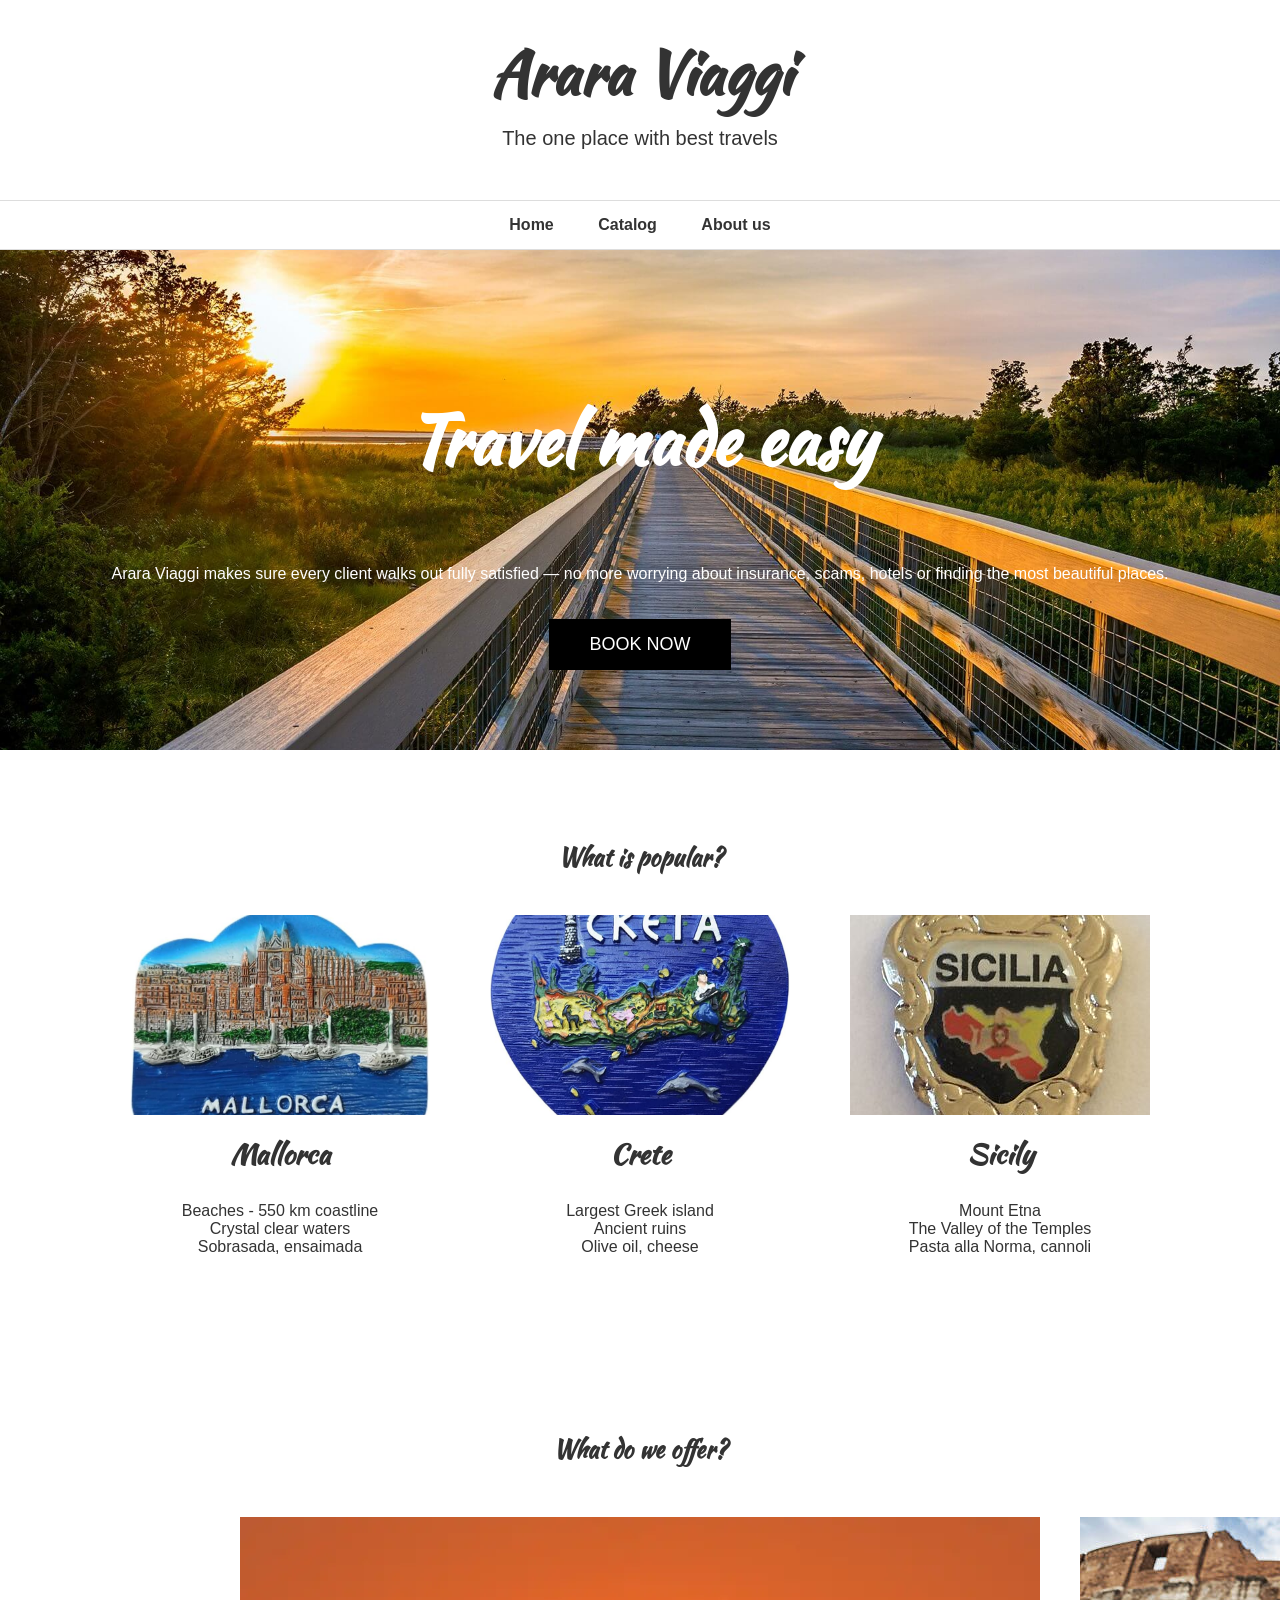
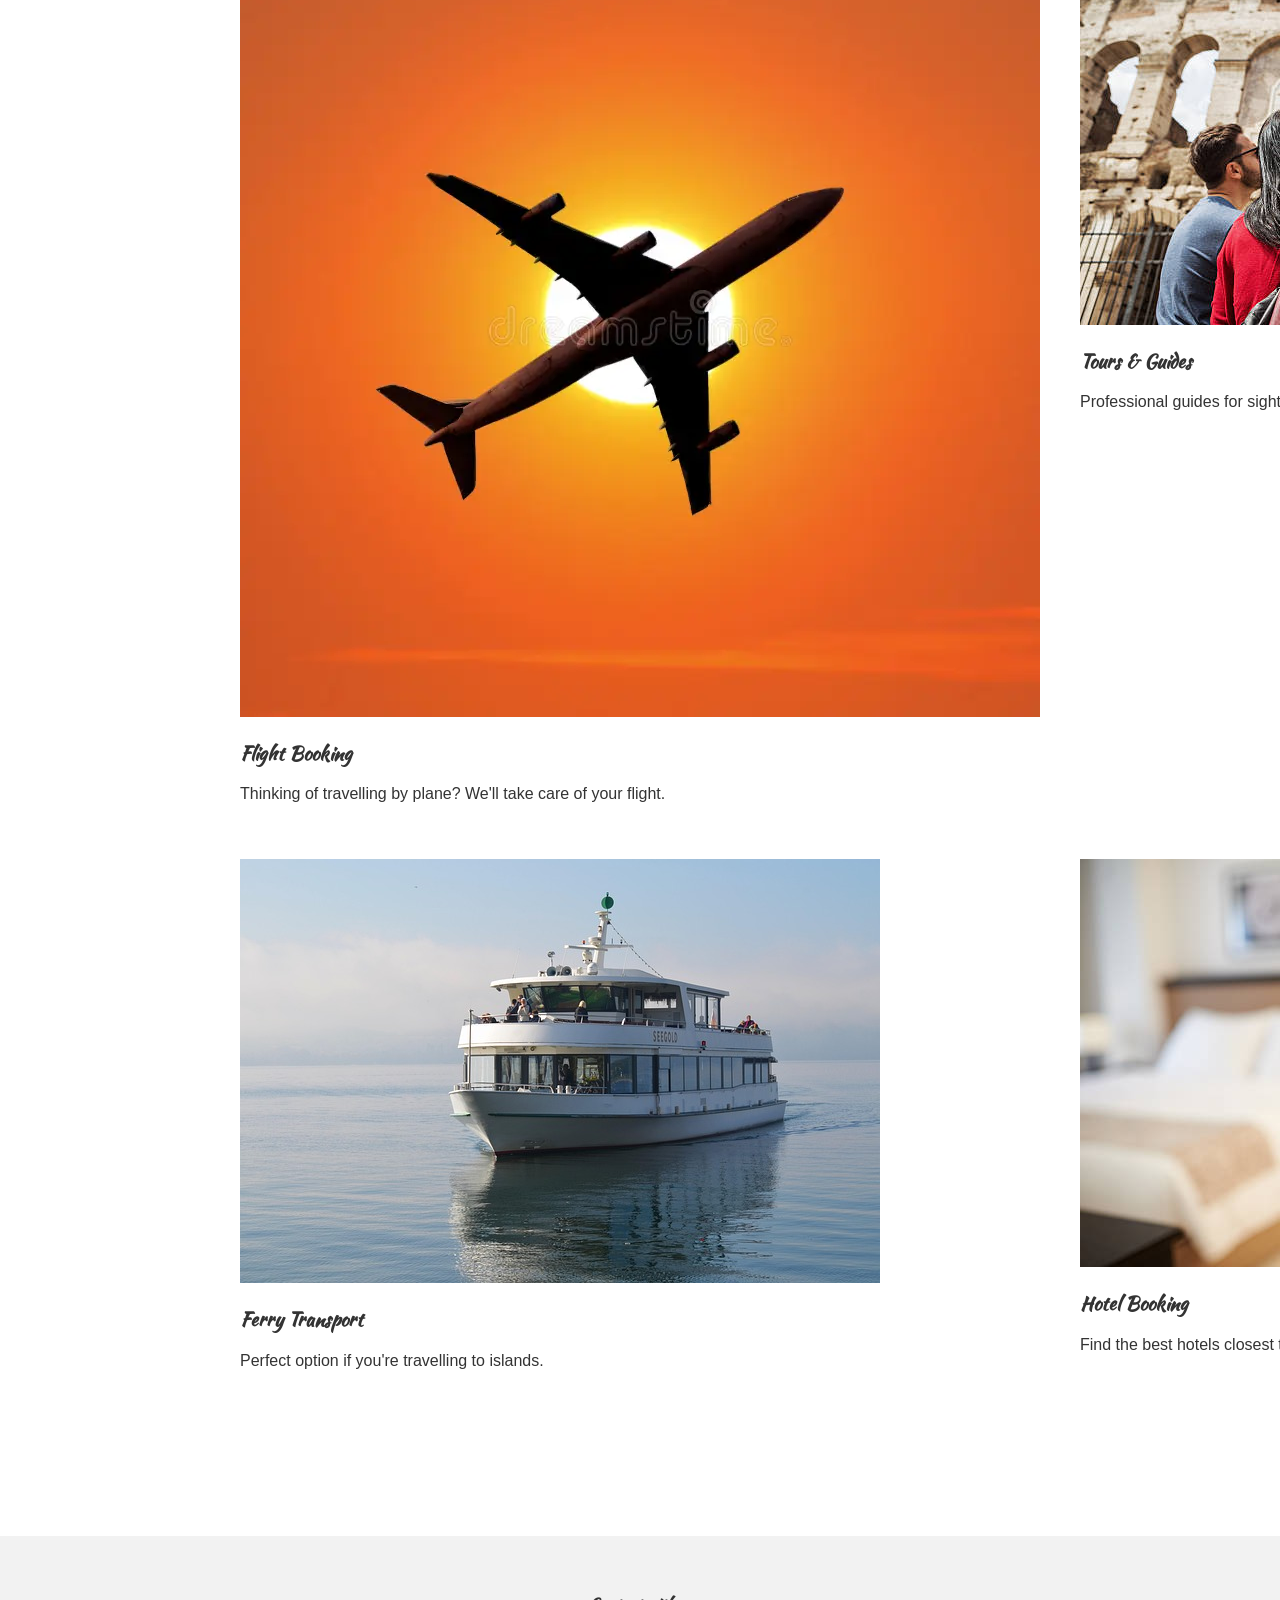
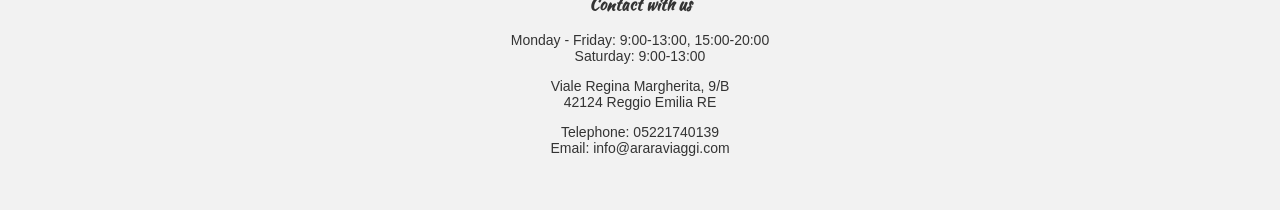
==== commit d901ba3d: "Update index.html" ====
--- a/index.html
+++ b/index.html
@@ -95,21 +95,25 @@
 <div class="services">
 
 <div>
+<img src="plane.jpg">
 <h3>Flight Booking</h3>
 <p>Thinking of travelling by plane? We'll take care of your flight.</p>
 </div>
 
 <div>
+<img src="guide.jpg">
 <h3>Tours & Guides</h3>
 <p>Professional guides for sightseeing trips.</p>
 </div>
 
 <div>
+<img src="ferry.jpg">
 <h3>Ferry Transport</h3>
 <p>Perfect option if you're travelling to islands.</p>
 </div>
 
 <div>
+<img src="hotel.jpg">
 <h3>Hotel Booking</h3>
 <p>Find the best hotels closest to your destination.</p>
 </div>
--- a/style.css
+++ b/style.css
@@ -1,134 +1,110 @@
 body{
 margin:0;
 font-family:Arial, sans-serif;
+background:white;
 color:#333;
-background:white;
 }
 
 h1,h2,h3{
 font-family:'Kaushan Script', cursive;
-letter-spacing:1px;
 }
 
 header{
 text-align:center;
-padding:40px 20px;
+padding:30px;
 }
 
 header h1{
-font-size:70px;
+font-size:60px;
 margin:0;
 }
 
 header p{
-font-size:22px;
+font-size:20px;
+margin-top:10px;
 }
 
 nav{
 text-align:center;
-padding:20px;
-border-top:1px solid #eee;
-border-bottom:1px solid #eee;
+padding:15px;
+border-top:1px solid #ddd;
+border-bottom:1px solid #ddd;
 }
 
 nav a{
-margin:0 30px;
+margin:0 20px;
 text-decoration:none;
 color:#333;
 font-weight:bold;
-font-size:18px;
 }
 
 .hero{
-height:600px;
+height:500px;
 background:url("hero.jpg") center/cover no-repeat;
 display:flex;
 flex-direction:column;
+align-items:center;
 justify-content:center;
-align-items:center;
+color:white;
 text-align:center;
-color:white;
-padding:40px;
 }
 
 .hero h1{
-font-size:80px;
-margin-bottom:20px;
+font-size:70px;
 }
 
 .hero button{
-padding:15px 50px;
+padding:15px 40px;
 font-size:18px;
 border:none;
 background:black;
 color:white;
+margin-top:20px;
 cursor:pointer;
 }
 
 .section{
-padding:90px 120px;
+padding:70px 100px;
 text-align:center;
 }
 
 .destinations{
 display:flex;
 justify-content:center;
-gap:70px;
-margin-top:60px;
-flex-wrap:wrap;
+gap:60px;
+margin-top:40px;
 }
 
 .destination{
-width:320px;
+width:300px;
 }
 
 .destination img{
 width:100%;
-height:220px;
+height:200px;
 object-fit:cover;
-border-radius:6px;
 }
 
 .destination h3{
-margin-top:20px;
-font-size:30px;
+margin-top:15px;
+font-size:28px;
 }
 
 .services{
 display:grid;
 grid-template-columns:repeat(2,1fr);
-gap:60px;
-max-width:900px;
-margin:auto;
-margin-top:60px;
+gap:40px;
+margin-top:50px;
 text-align:left;
-}
-
-.catalog{
-display:flex;
-justify-content:center;
-gap:60px;
-flex-wrap:wrap;
-}
-
-.catalog-card{
-width:340px;
-}
-
-.catalog-card img{
-width:100%;
-height:220px;
-object-fit:cover;
-}
-
-.catalog-card h3{
-font-size:28px;
-margin-top:15px;
+max-width:800px;
+margin-left:auto;
+margin-right:auto;
 }
 
 footer{
-background:#f5f5f5;
+background:#f2f2f2;
+padding:40px;
 text-align:center;
-padding:60px;
 margin-top:80px;
+font-size:14px;
 }
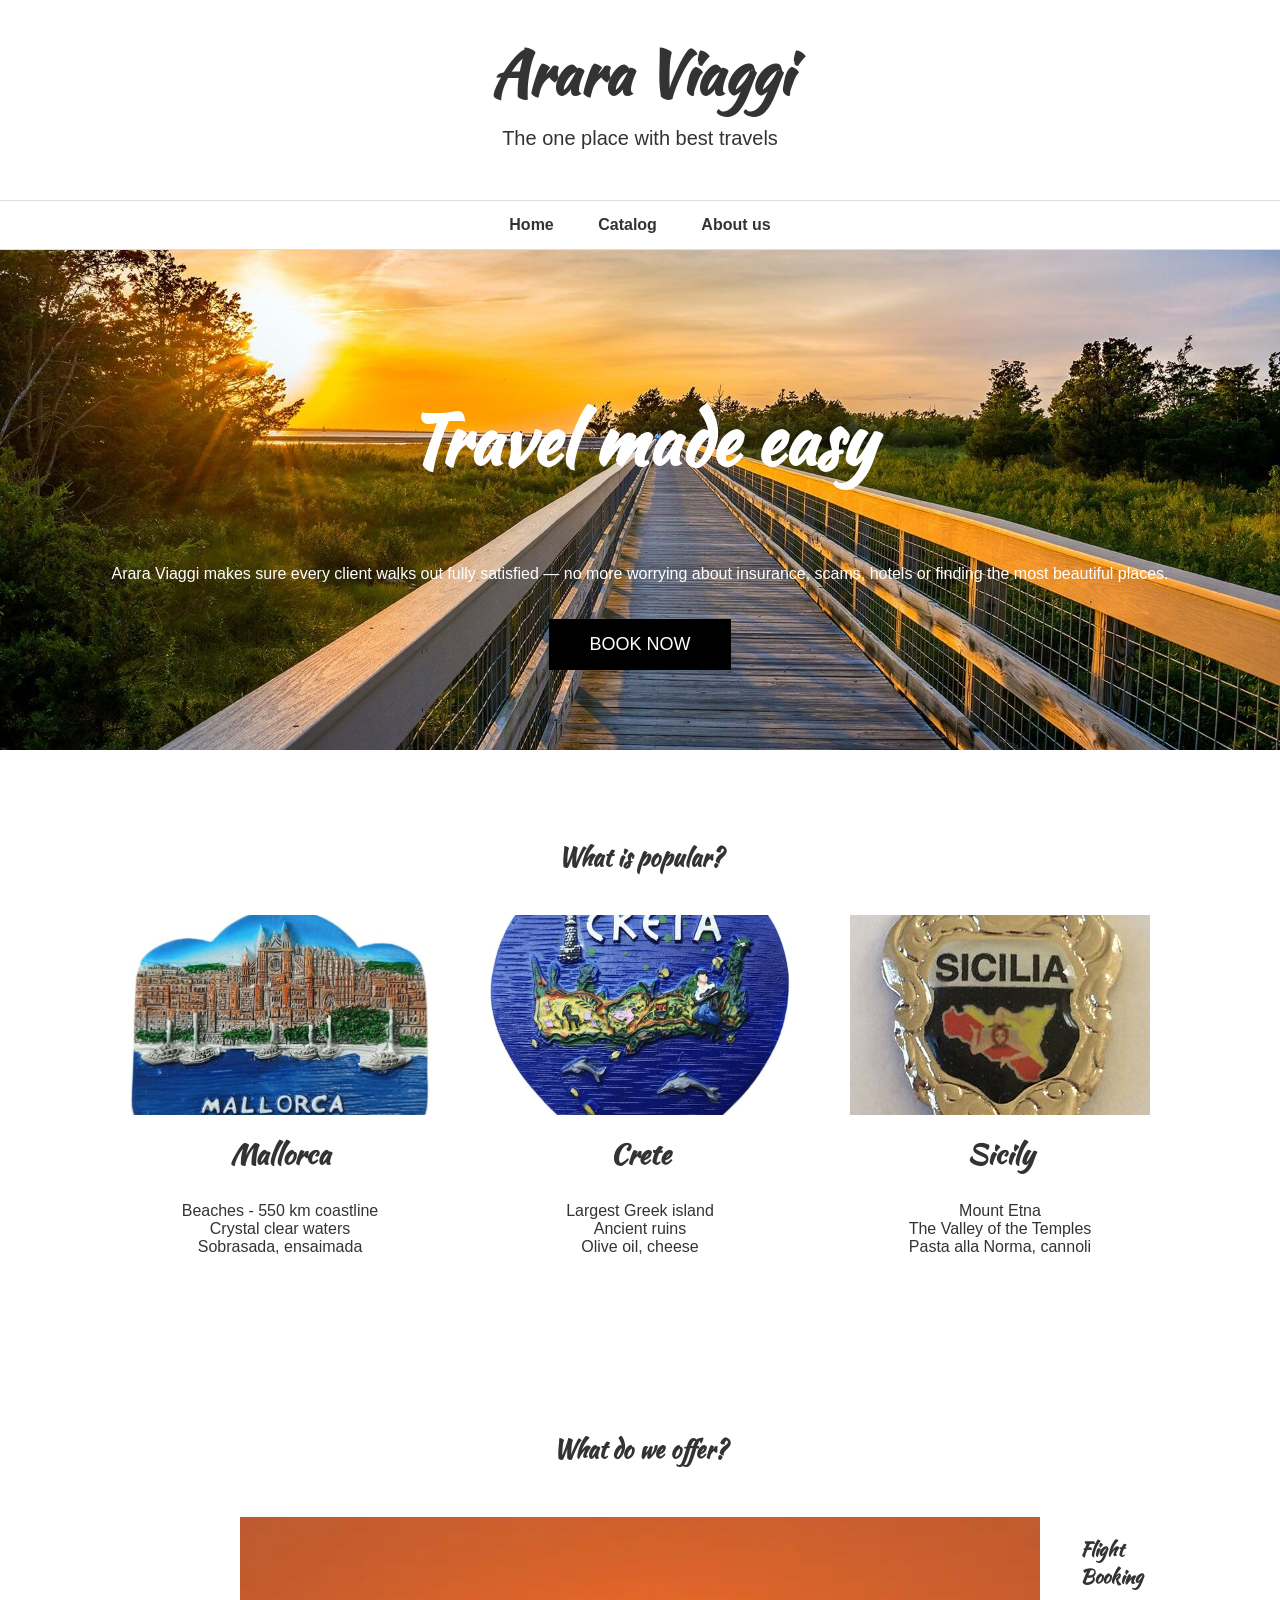
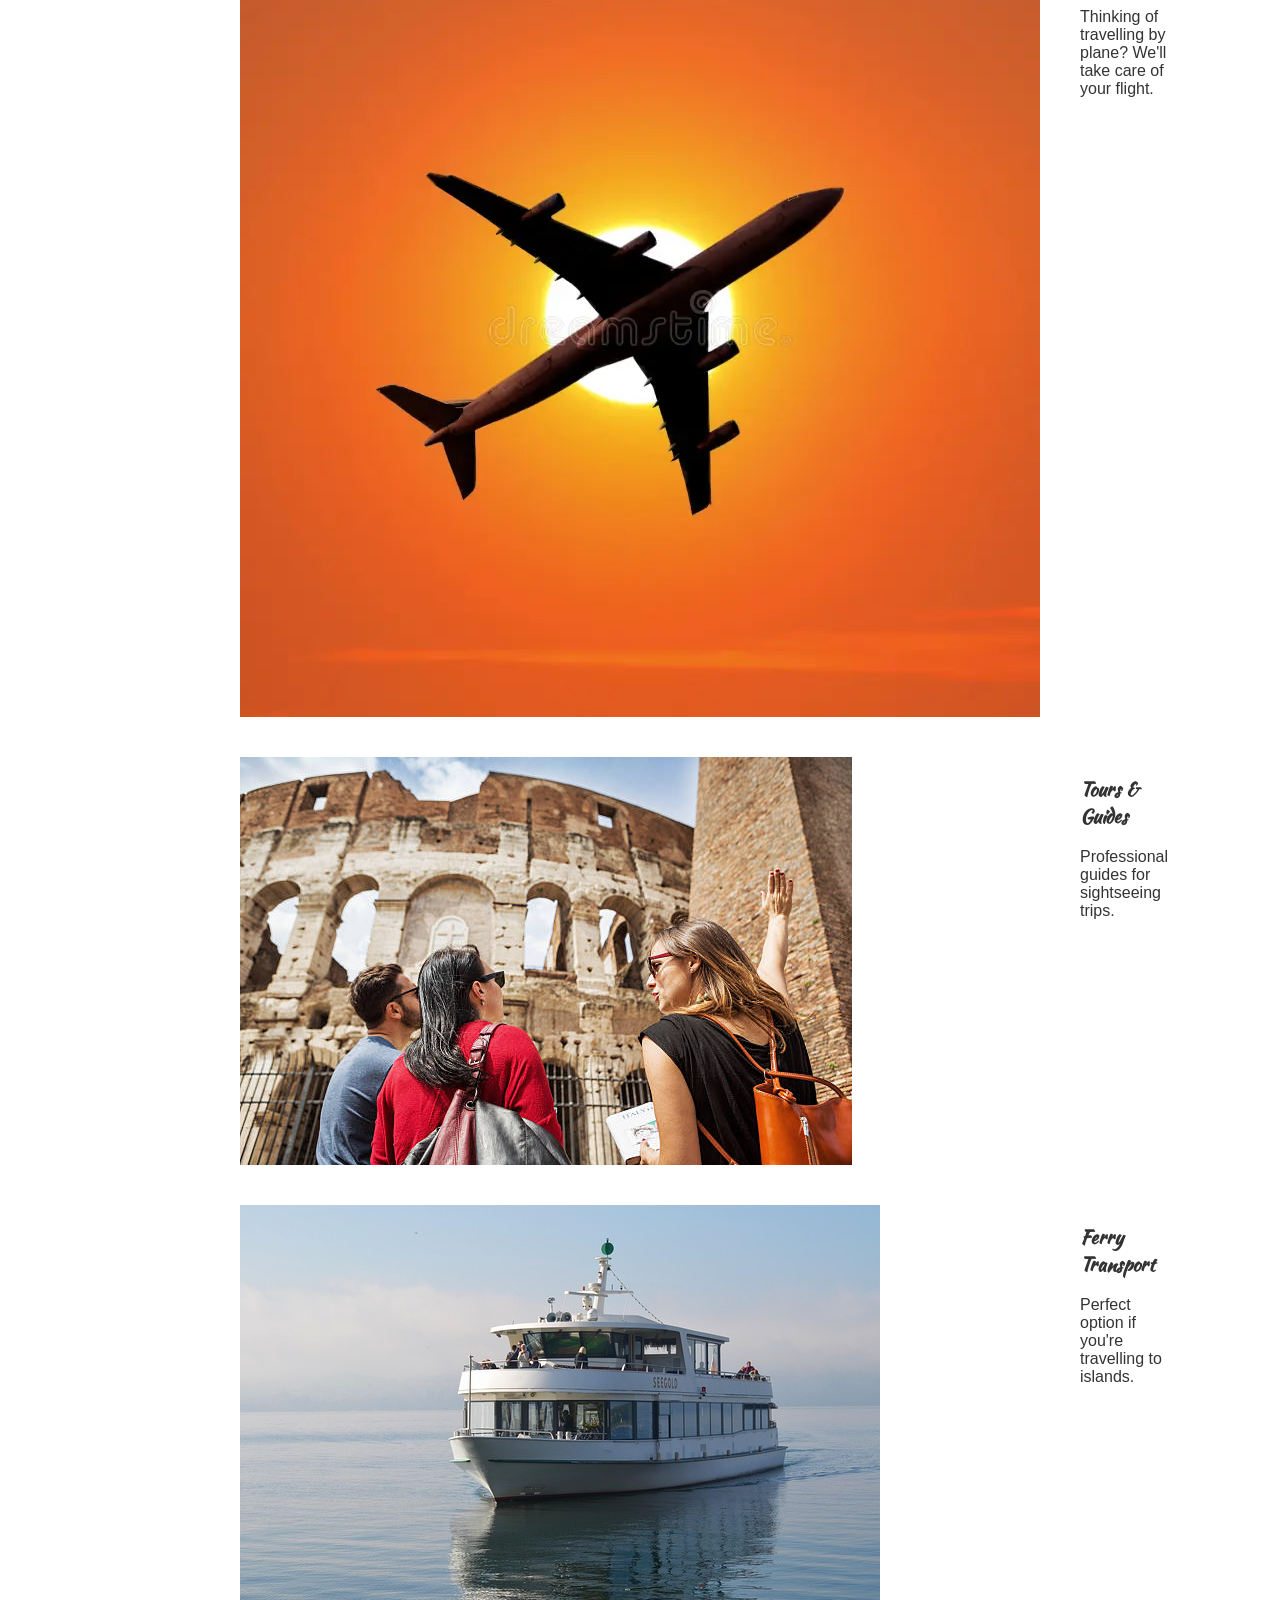
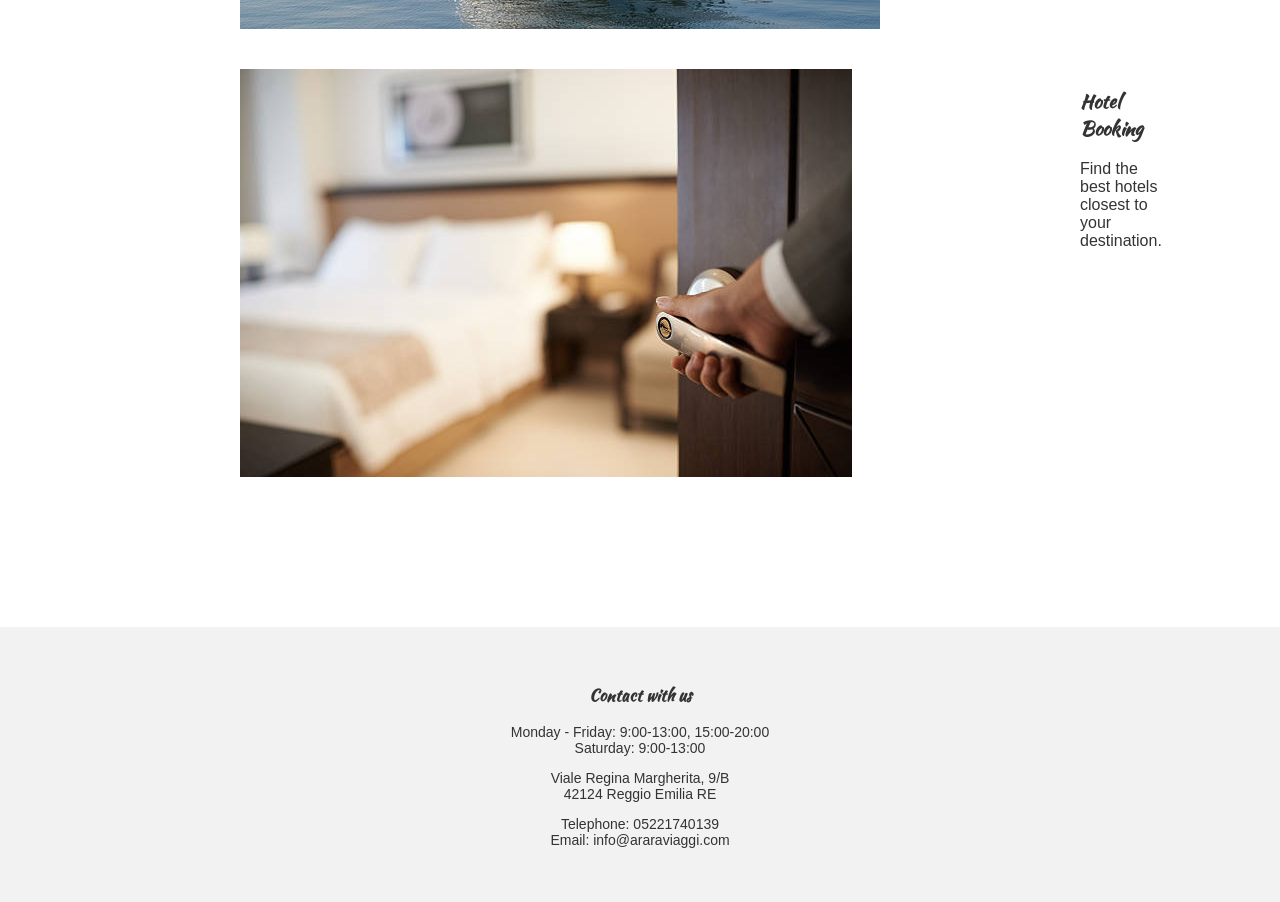
==== commit f28a09b7: "Update index.html" ====
--- a/index.html
+++ b/index.html
@@ -94,26 +94,30 @@
 
 <div class="services">
 
+<img src="plane.jpg">
+  
 <div>
-<img src="plane.jpg">
 <h3>Flight Booking</h3>
 <p>Thinking of travelling by plane? We'll take care of your flight.</p>
 </div>
 
+<img src="guide.jpg">
+  
 <div>
-<img src="guide.jpg">
 <h3>Tours & Guides</h3>
 <p>Professional guides for sightseeing trips.</p>
 </div>
 
+<img src="ferry.jpg">
+  
 <div>
-<img src="ferry.jpg">
 <h3>Ferry Transport</h3>
 <p>Perfect option if you're travelling to islands.</p>
 </div>
 
+<img src="hotel.jpg">
+  
 <div>
-<img src="hotel.jpg">
 <h3>Hotel Booking</h3>
 <p>Find the best hotels closest to your destination.</p>
 </div>
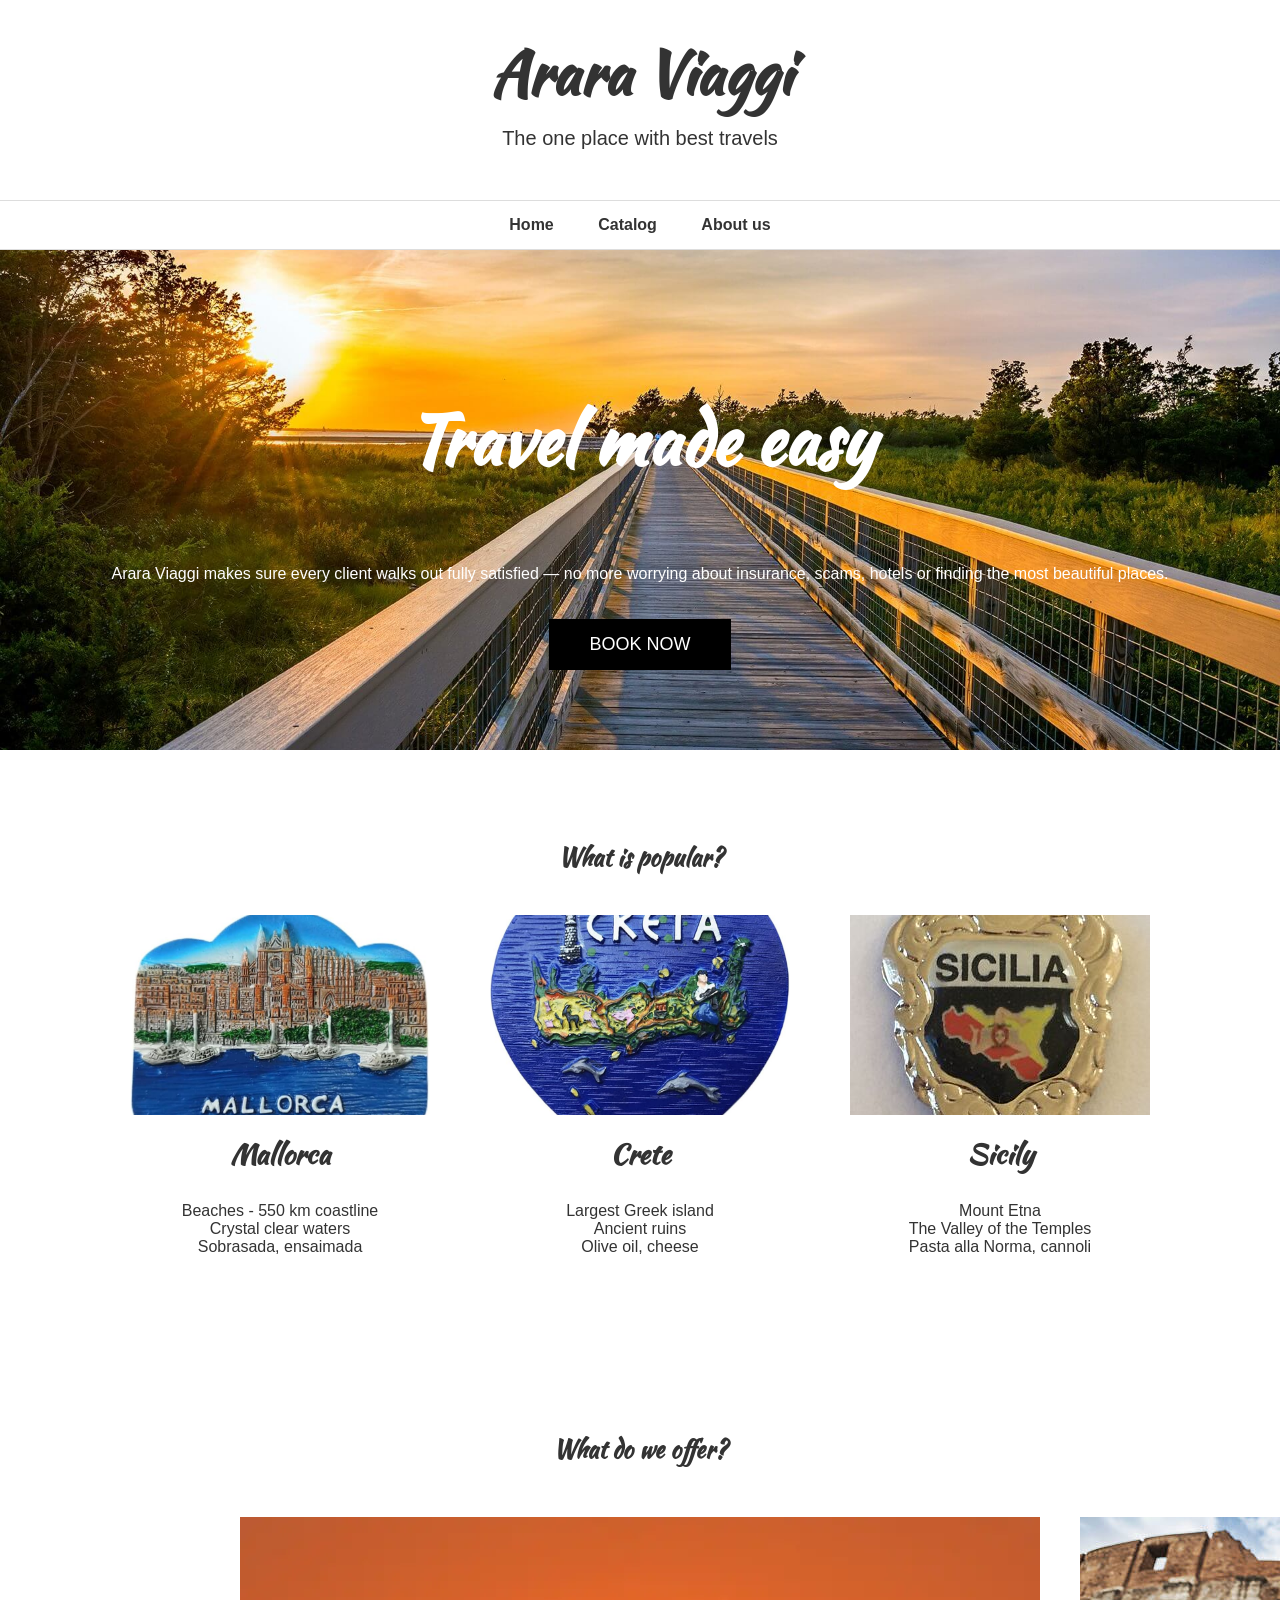
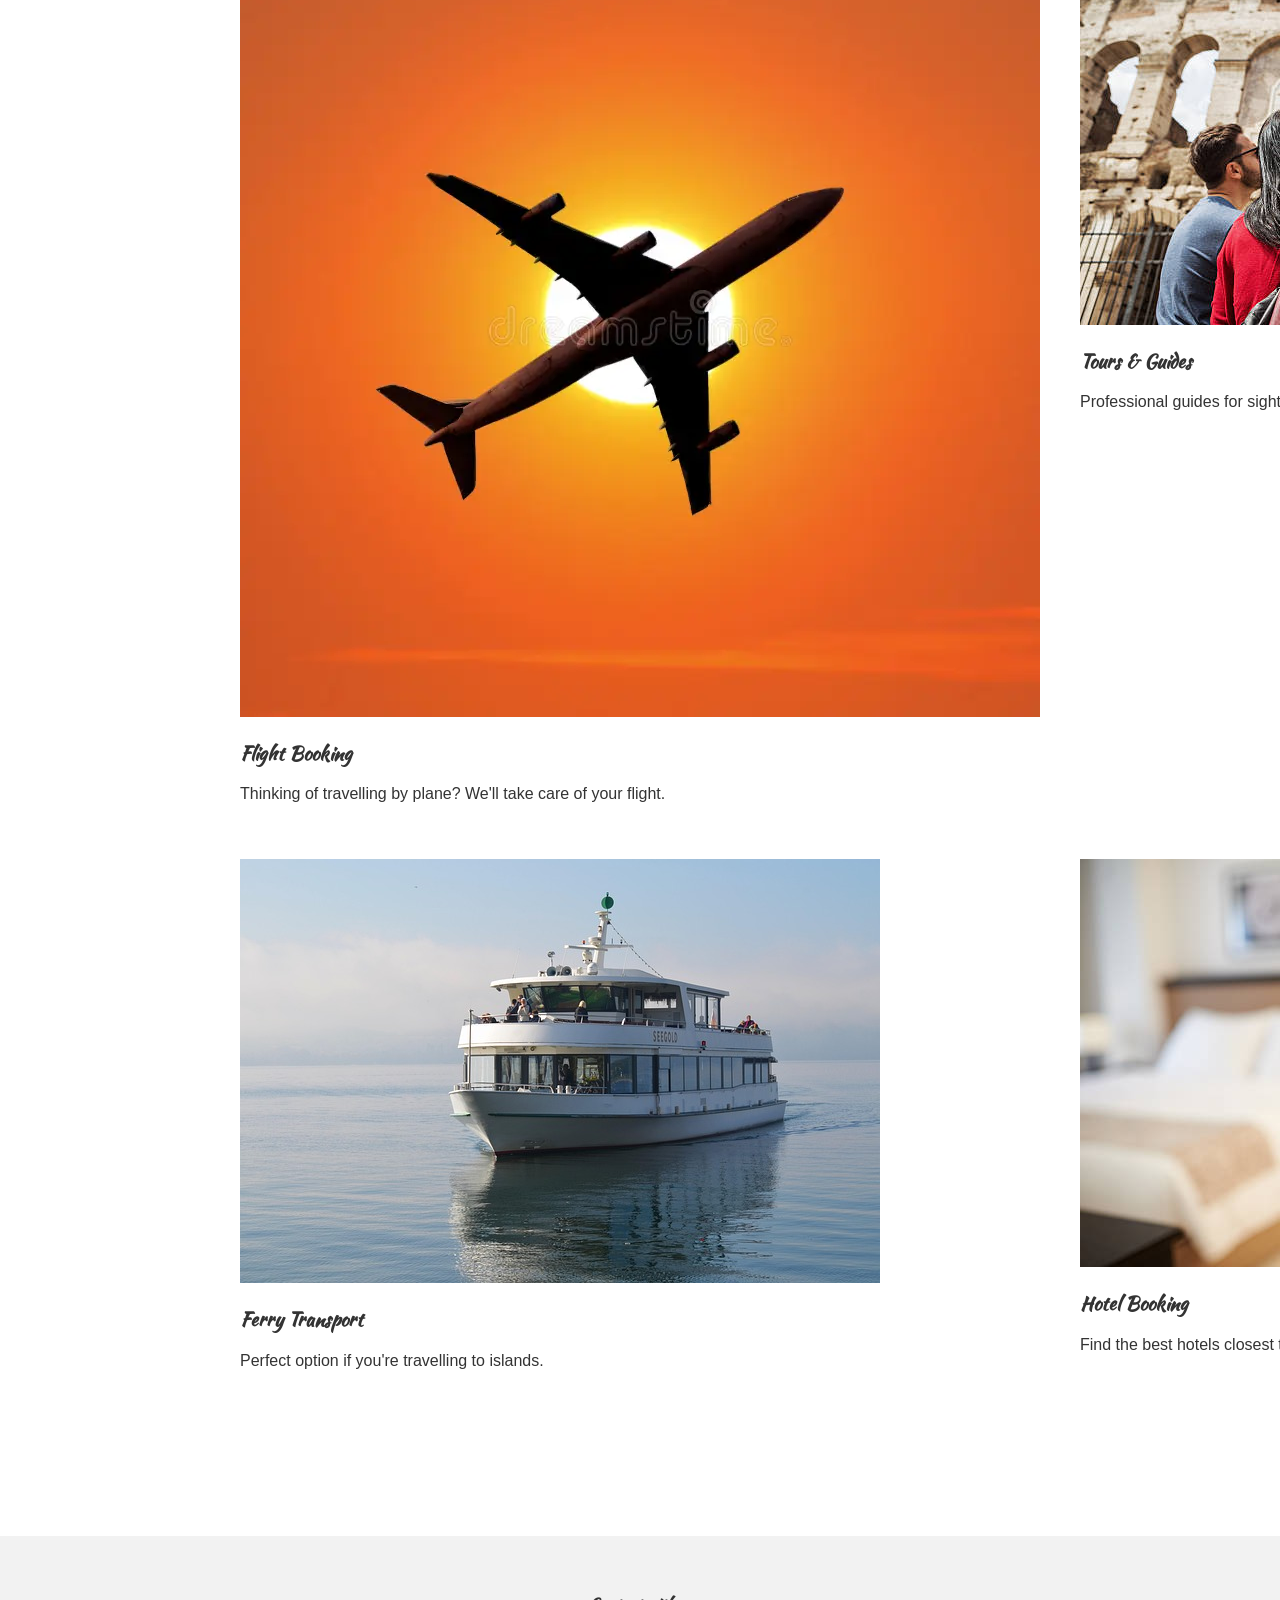
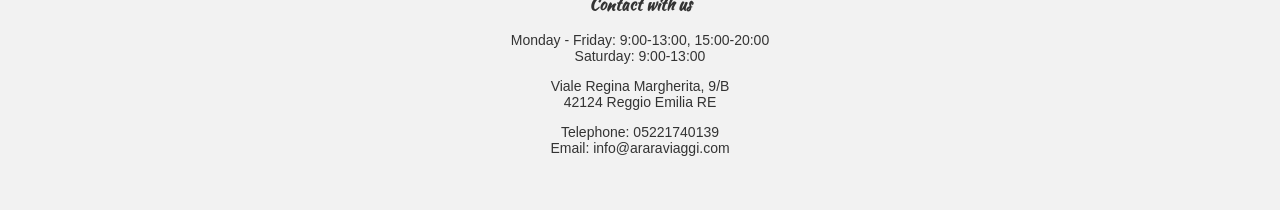
==== commit 6bdbf228: "Update index.html" ====
--- a/index.html
+++ b/index.html
@@ -94,32 +94,48 @@
 
 <div class="services">
 
-<img src="plane.jpg">
-  
+<div class="service">
+
+<img src="plane.jpg" class="service-icon">
+
 <div>
 <h3>Flight Booking</h3>
 <p>Thinking of travelling by plane? We'll take care of your flight.</p>
 </div>
 
-<img src="guide.jpg">
-  
+</div>
+
+<div class="service">
+
+<img src="guide.jpg" class="service-icon">
+
 <div>
 <h3>Tours & Guides</h3>
 <p>Professional guides for sightseeing trips.</p>
 </div>
 
-<img src="ferry.jpg">
-  
+</div>
+
+<div class="service">
+
+<img src="ferry.jpg" class="service-icon">
+
 <div>
 <h3>Ferry Transport</h3>
 <p>Perfect option if you're travelling to islands.</p>
 </div>
 
-<img src="hotel.jpg">
-  
+</div>
+
+<div class="service">
+
+<img src="hotel.jpg" class="service-icon">
+
 <div>
 <h3>Hotel Booking</h3>
 <p>Find the best hotels closest to your destination.</p>
+</div>
+
 </div>
 
 </div>
